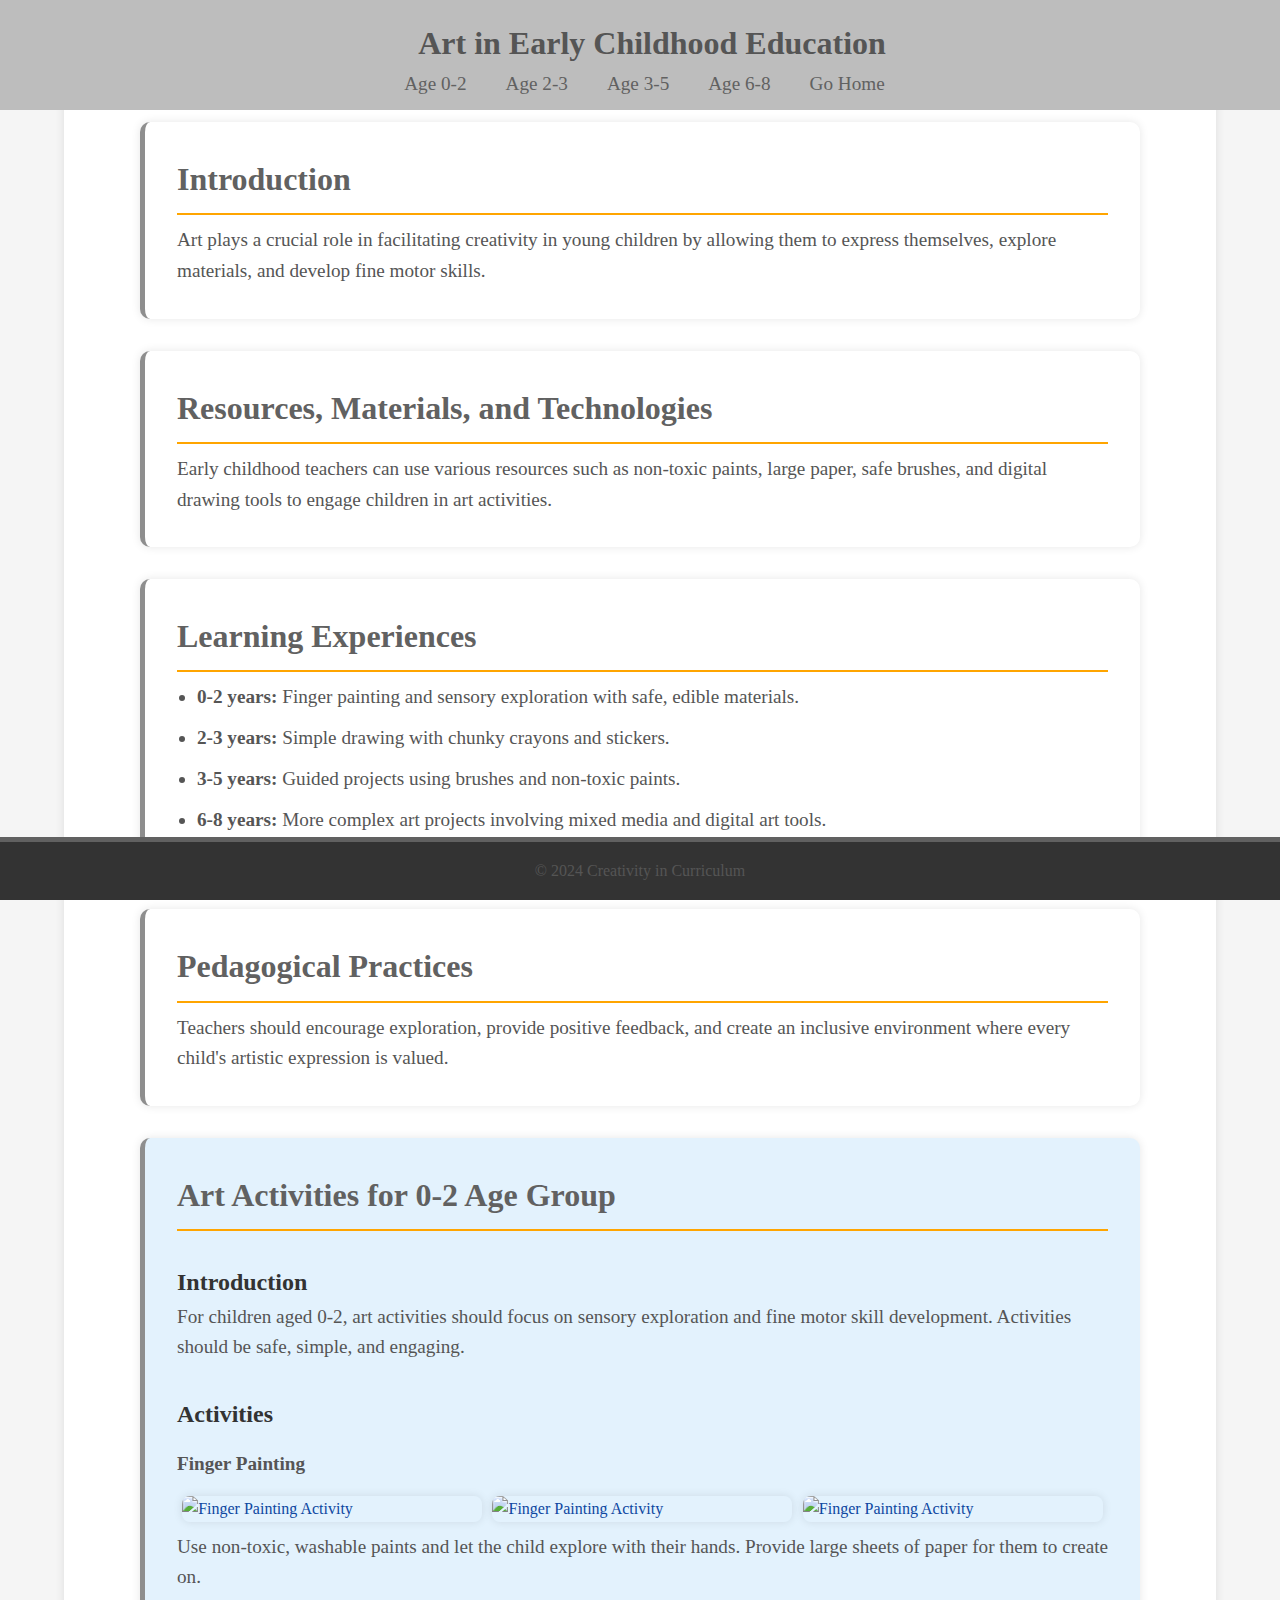
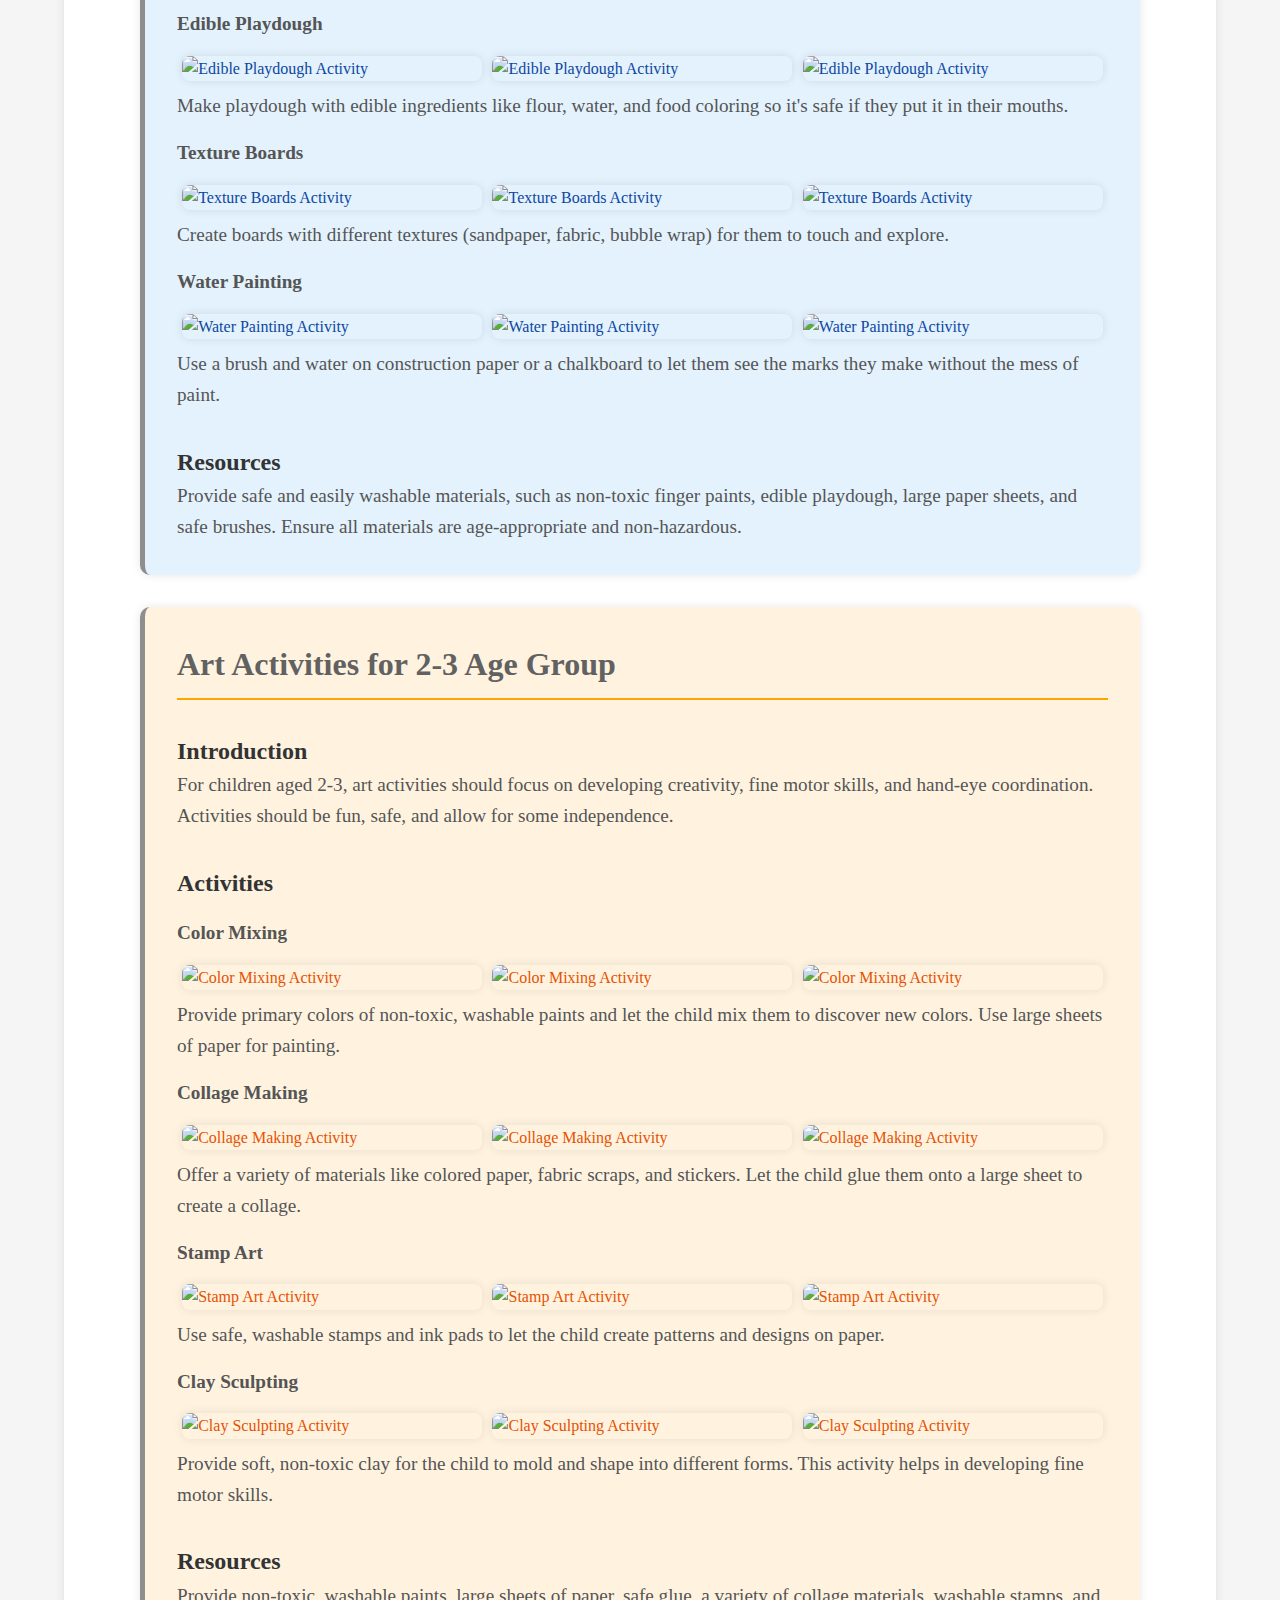
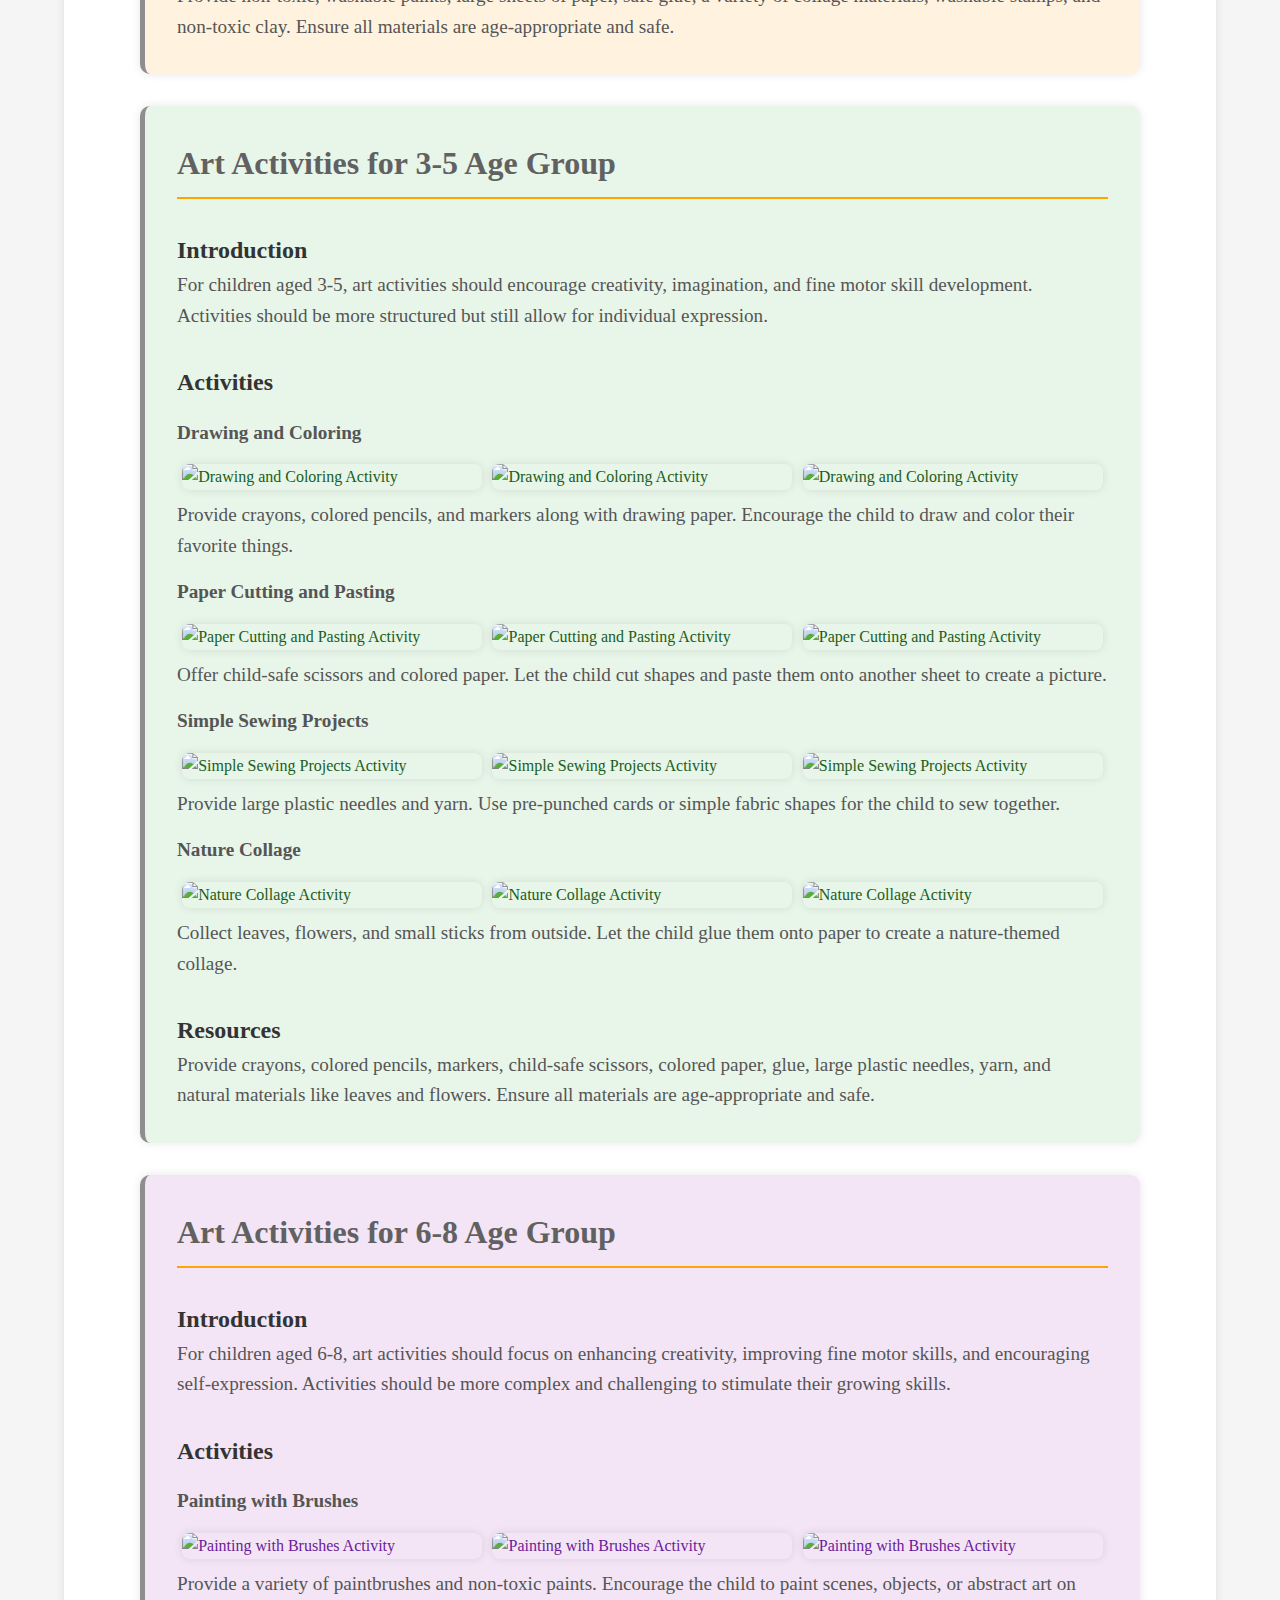
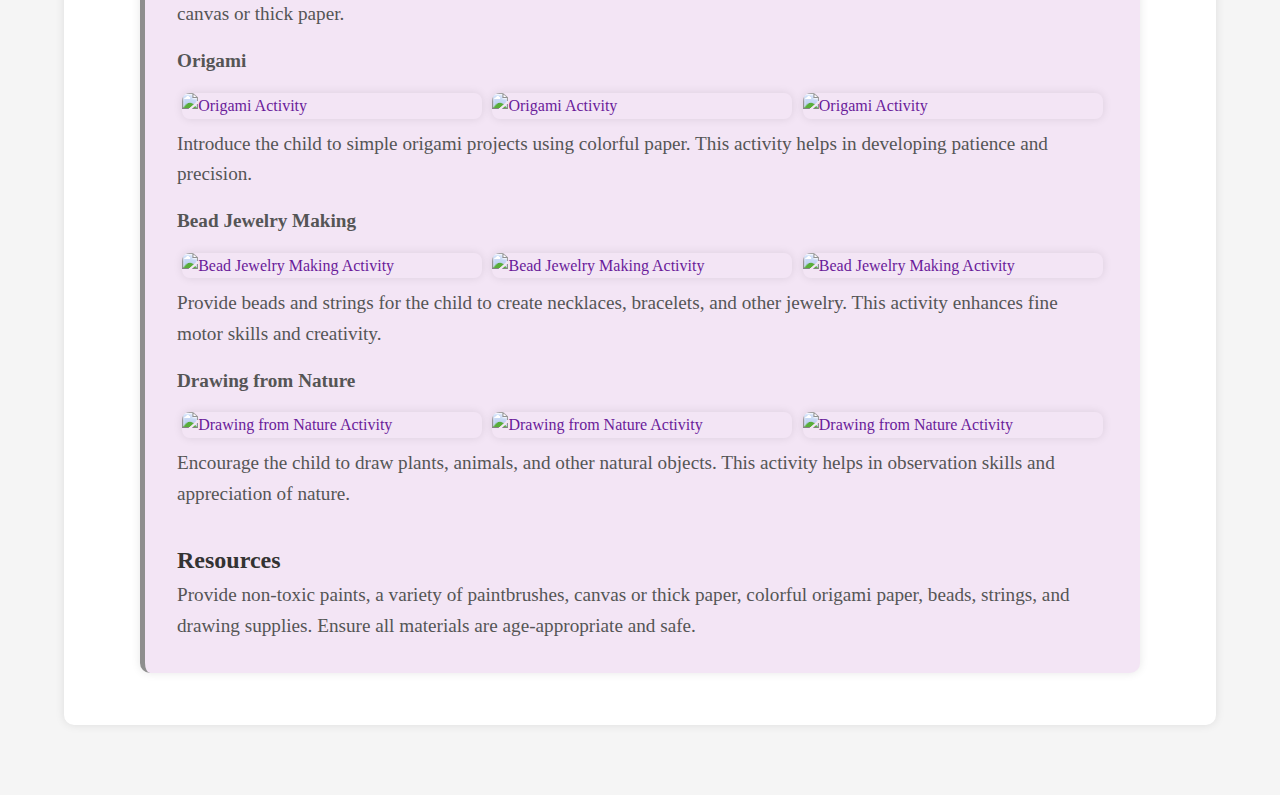
==== art.html @ cecef321 "first commit" ====
<!DOCTYPE html>
<html lang="en">
<head>
    <meta charset="UTF-8">
    <meta name="viewport" content="width=device-width, initial-scale=1.0">
    <title>Art in Early Childhood Education</title>
    
    <link rel="stylesheet" href="artStyle.css">
</head>
<body>
    <nav>
        <ul>
            <h1>Art in Early Childhood Education</h1>
            <li><a href="#age-group-0-2">Age 0-2</a></li>
            <li><a href="#age-group-2-3">Age 2-3</a></li>
            <li><a href="#age-group-3-5">Age 3-5</a></li>
            <li><a href="#age-group-6-8">Age 6-8</a></li>
            <li><a href="index.html">Go Home</a></li>
            
            <!-- Add links for other curriculum areas -->
        </ul>
    </nav>
    <main>
        <section id="introduction">
            <h2>Introduction</h2>
            <p>Art plays a crucial role in facilitating creativity in young children by allowing them to express themselves, explore materials, and develop fine motor skills.</p>
        </section>
        <section id="resources">
            <h2>Resources, Materials, and Technologies</h2>
            <p>Early childhood teachers can use various resources such as non-toxic paints, large paper, safe brushes, and digital drawing tools to engage children in art activities.</p>
        </section>
        <section id="learning-experiences">
            <h2>Learning Experiences</h2>
            <ul>
                <li><strong>0-2 years:</strong> Finger painting and sensory exploration with safe, edible materials.</li>
                <li><strong>2-3 years:</strong> Simple drawing with chunky crayons and stickers.</li>
                <li><strong>3-5 years:</strong> Guided projects using brushes and non-toxic paints.</li>
                <li><strong>6-8 years:</strong> More complex art projects involving mixed media and digital art tools.</li>
            </ul>
        </section>
        <section id="pedagogical-practices">
            <h2>Pedagogical Practices</h2>
            <p>Teachers should encourage exploration, provide positive feedback, and create an inclusive environment where every child's artistic expression is valued.</p>
        </section>
        <!-- age 0-2 -->
        <section id="age-group-0-2">
            <h2>Art Activities for 0-2 Age Group</h2>
            <h3>Introduction</h3>
            <p>For children aged 0-2, art activities should focus on sensory exploration and fine motor skill development. Activities should be safe, simple, and engaging.</p>
            
            <h3>Activities</h3>
            <div class="activity">
                <h4>Finger Painting</h4>
                <div class="image-container">
                <img src="/img/finger painting1.jpg" alt="Finger Painting Activity">
                <img src="/img/finger painting2.jpg" alt="Finger Painting Activity">
                <img src="/img/hand painting.jpg" alt="Finger Painting Activity">
                </div>
                <p>Use non-toxic, washable paints and let the child explore with their hands. Provide large sheets of paper for them to create on.</p>
            </div>
            <div class="activity">
                <h4>Edible Playdough</h4>
                <div class="image-container">
                <img src="./img/edible playing.webp" alt="Edible Playdough Activity">
                <img src="./img/child dough making.jpg" alt="Edible Playdough Activity">
                <img src="./img/playdough.jpg" alt="Edible Playdough Activity">
                 </div>
                <p>Make playdough with edible ingredients like flour, water, and food coloring so it's safe if they put it in their mouths.</p>
            </div>
            <div class="activity">
                <h4>Texture Boards</h4>
                <div class="image-container">
                <img src="./img/board infant.jpg" alt="Texture Boards Activity">
                <img src="./img/board infiant2.jpg" alt="Texture Boards Activity">
                <img src="./img/board infant3.jpg" alt="Texture Boards Activity">
                </div>
                <p>Create boards with different textures (sandpaper, fabric, bubble wrap) for them to touch and explore.</p>
            </div>
            <div class="activity">
                <h4>Water Painting</h4>
                <div class="image-container">
                <img src="./img/water painting.webp" alt="Water Painting Activity">
                <img src="./img/water painting2.jpg" alt="Water Painting Activity">
                <img src="./img/water painting3.jpg" alt="Water Painting Activity">
                </div>
                <p>Use a brush and water on construction paper or a chalkboard to let them see the marks they make without the mess of paint.</p>
            </div>
            
            <h3>Resources</h3>
            <p>Provide safe and easily washable materials, such as non-toxic finger paints, edible playdough, large paper sheets, and safe brushes. Ensure all materials are age-appropriate and non-hazardous.</p>
        </section>
        
        <!-- age 2-3 -->
        <section id="age-group-2-3">
            <h2>Art Activities for 2-3 Age Group</h2>
            <h3>Introduction</h3>
            <p>For children aged 2-3, art activities should focus on developing creativity, fine motor skills, and hand-eye coordination. Activities should be fun, safe, and allow for some independence.</p>
            
            <h3>Activities</h3>
            <div class="activity">
                <h4>Color Mixing</h4>
                <div class="image-container">
                <img src="img/colour mixing.webp" alt="Color Mixing Activity">
                <img src="img/colormixing toddler.jpeg" alt="Color Mixing Activity">
                <img src="img/colour mixing1.jpg" alt="Color Mixing Activity">
                </div>
                <p>Provide primary colors of non-toxic, washable paints and let the child mix them to discover new colors. Use large sheets of paper for painting.</p>
            </div>
            <div class="activity">
                <h4>Collage Making</h4>
                <div class="image-container">
                <img src="img/collage making1.jpg" alt="Collage Making Activity">
                <img src="img/collage.jpeg" alt="Collage Making Activity">
                <img src="img/collage making2.jpg" alt="Collage Making Activity">
                </div>
                <p>Offer a variety of materials like colored paper, fabric scraps, and stickers. Let the child glue them onto a large sheet to create a collage.</p>
            </div>
            <div class="activity">
                <h4>Stamp Art</h4>
                <div class="image-container">
                <!-- <img src="img/stamp art.jpeg" alt="Stamp Art Activity"> -->
                <img src="img/stamp art1.jpg" alt="Stamp Art Activity">
                <img src="img/stamp art2.jpg" alt="Stamp Art Activity">
                <img src="img/stamp art3.jpg" alt="Stamp Art Activity">
                </div>
                <p>Use safe, washable stamps and ink pads to let the child create patterns and designs on paper.</p>
            </div>
            <div class="activity">
                <h4>Clay Sculpting</h4>
                <div class="image-container">
                <img src="img/clay sculpting.webp" alt="Clay Sculpting Activity">
                <img src="img/sculpture child1.jpg" alt="Clay Sculpting Activity">
                <img src="img/clay sculpture 2.jpg" alt="Clay Sculpting Activity">
                </div>
                <p>Provide soft, non-toxic clay for the child to mold and shape into different forms. This activity helps in developing fine motor skills.</p>
            </div>
            
            <h3>Resources</h3>
            <p>Provide non-toxic, washable paints, large sheets of paper, safe glue, a variety of collage materials, washable stamps, and non-toxic clay. Ensure all materials are age-appropriate and safe.</p>
        </section>
        <!-- age group 3-5 -->
        <section id="age-group-3-5">
            <h2>Art Activities for 3-5 Age Group</h2>
            <h3>Introduction</h3>
            <p>For children aged 3-5, art activities should encourage creativity, imagination, and fine motor skill development. Activities should be more structured but still allow for individual expression.</p>
            
            <h3>Activities</h3>
            <div class="activity">
                <h4>Drawing and Coloring</h4>
                <div class="image-container">
                <img src="img/colouring.jpeg" alt="Drawing and Coloring Activity">
                <img src="img/crayons art1.jpg" alt="Drawing and Coloring Activity">
                <img src="img/crayons art2.jpg" alt="Drawing and Coloring Activity">
                </div>
                <p>Provide crayons, colored pencils, and markers along with drawing paper. Encourage the child to draw and color their favorite things.</p>
            </div>
            <div class="activity">
                <h4>Paper Cutting and Pasting</h4>
                <div class="image-container">
                <img src="img/paper cutting.webp" alt="Paper Cutting and Pasting Activity">
                <img src="img/paper cutting1.jpg" alt="Paper Cutting and Pasting Activity">
                <img src="img/paper cutting2.jpg" alt="Paper Cutting and Pasting Activity">
            </div>
                <p>Offer child-safe scissors and colored paper. Let the child cut shapes and paste them onto another sheet to create a picture.</p>
            </div>
            <div class="activity">
                <h4>Simple Sewing Projects</h4>
                <div class="image-container">
                <!-- <img src="img/sewing project.webp" alt="Simple Sewing Projects Activity"> -->
                <img src="img/kids sewing.jpg" alt="Simple Sewing Projects Activity">
                <img src="img/kids sewing1.jpg" alt="Simple Sewing Projects Activity">
                <img src="img/kids sewing2.jpg" alt="Simple Sewing Projects Activity">
            </div>
                <p>Provide large plastic needles and yarn. Use pre-punched cards or simple fabric shapes for the child to sew together.</p>
            </div>
            <div class="activity">
                <h4>Nature Collage</h4>
                <div class="image-container">
                <img src="img/leaves.jpg" alt="Nature Collage Activity">
                <img src="img/nature art.jpg" alt="Nature Collage Activity">
                <img src="img/nature art1.jpg" alt="Nature Collage Activity">
                 </div>
                <p>Collect leaves, flowers, and small sticks from outside. Let the child glue them onto paper to create a nature-themed collage.</p>
            </div>
            
            <h3>Resources</h3>
            <p>Provide crayons, colored pencils, markers, child-safe scissors, colored paper, glue, large plastic needles, yarn, and natural materials like leaves and flowers. Ensure all materials are age-appropriate and safe.</p>
        </section>
        <!-- age group 6-8 -->
        <section id="age-group-6-8">
            <h2>Art Activities for 6-8 Age Group</h2>
            <h3>Introduction</h3>
            <p>For children aged 6-8, art activities should focus on enhancing creativity, improving fine motor skills, and encouraging self-expression. Activities should be more complex and challenging to stimulate their growing skills.</p>
            
            <h3>Activities</h3>
            <div class="activity">
                <h4>Painting with Brushes</h4>
                <div class="image-container">
                <img src="img/brush paintng.jpeg" alt="Painting with Brushes Activity">
                <img src="img/child painting.jpg" alt="Painting with Brushes Activity">
                <img src="img/child painting1.jpg" alt="Painting with Brushes Activity">
                </div>
                <p>Provide a variety of paintbrushes and non-toxic paints. Encourage the child to paint scenes, objects, or abstract art on canvas or thick paper.</p>
            </div>
            <div class="activity">
                <h4>Origami</h4>
                <div class="image-container">
                <img src="img/origami projects.jpeg" alt="Origami Activity">
                <img src="img/paper folding.jpg" alt="Origami Activity">
                <img src="img/paper art.jpg" alt="Origami Activity">
            </div>
                <p>Introduce the child to simple origami projects using colorful paper. This activity helps in developing patience and precision.</p>
            </div>
            <div class="activity">
                <h4>Bead Jewelry Making</h4>
                <div class="image-container">
                <img src="img/bead jewelry activity.jpg" alt="Bead Jewelry Making Activity">
                <img src="img/bead 1.jpg" alt="Bead Jewelry Making Activity">
                <img src="img/bead2.jpg" alt="Bead Jewelry Making Activity">
                </div>
                <p>Provide beads and strings for the child to create necklaces, bracelets, and other jewelry. This activity enhances fine motor skills and creativity.</p>
            </div>
            <div class="activity">
                <h4>Drawing from Nature</h4>
                <div class="image-container">
                <img src="img/child drawing nature.jpg" alt="Drawing from Nature Activity">
                <img src="img/animal drawing.jpg" alt="Drawing from Nature Activity">
                <img src="img/drawing nature.jpg" alt="Drawing from Nature Activity">
            </div>
                <p>Encourage the child to draw plants, animals, and other natural objects. This activity helps in observation skills and appreciation of nature.</p>
            </div>
            
            <h3>Resources</h3>
            <p>Provide non-toxic paints, a variety of paintbrushes, canvas or thick paper, colorful origami paper, beads, strings, and drawing supplies. Ensure all materials are age-appropriate and safe.</p>
        </section>
        
        
    </main>
    <footer>
        <p>&copy; 2024 Creativity in Curriculum</p>
    </footer>
</body>
</html>
---- artStyle.css ----
/* Basic Reset */
* {
    margin: 0;
    padding: 0;
    box-sizing: border-box;
}

/* Body Styling */
body {
    font-family: 'Comic Sans MS', 'Comic Sans', cursive;
    background-color: #f0f0f0;
    color: #333;
}
/* Navigation Styling */
nav {
    background-color: #bdbdbd;
    padding: 10px 0;
    position: fixed;
    width: 100vw;
    top: 0;
}

nav ul {
    list-style-type: none;
    text-align: center;
    
}

nav ul li {
    display: inline;
    margin-right: 15px;
}

nav ul li a {
    text-decoration: none;
    color: #616161;
    font-size: 1.2em;
    padding: 5px 10px;
    border-radius: 5px;
    transition: background-color 0.3s;
}

nav ul li a:hover {
    background-color: #e0e0e0;
}

/* Main Content Styling */
main {

    padding: 20px;
    margin: 70px auto;
    width: 90%;
    max-width: 1200px;
    background-color: white;
    border-radius: 10px;
    box-shadow: 0 0 10px rgba(0, 0, 0, 0.1);
}

section {
    margin-bottom: 30px;
    border-left: 5px solid #8e8e8e;
    padding-left: 15px;
}
section h2 {
    font-size: 2em;
    color: #616161;
    margin-bottom: 10px;
}

section p, section ul {
    font-size: 1.2em;
    line-height: 1.6em;
}

section ul {
    padding-left: 20px;
}

section ul li {
    margin-bottom: 10px;
}

/* Footer Styling */
footer {
    background-color: #8e8e8e;
    color: white;
    text-align: center;
    padding: 15px 0;
    border-top: 5px solid #616161;
    position: fixed;
    bottom: 0;
    width: 100%;
}

/* Active Link Styling */
nav ul li a.active {
    background-color: #616161;
    color: white;
}





/* allPageStyle.css */

body {
    font-family: 'Arial, sans-serif';
    line-height: 1.6;
    margin: 0;
    padding: 0;
    background: #f5f5f5;
    color: #333;
}

header {
    background: #333;
    color: #fff;
    padding: 1rem 0;
    text-align: center;
}

header h1, header a {
    display: inline-block;
    margin: 0 1rem;
    font-size: 2rem;
    text-decoration: none;
    color: #fff;
}

header a:hover {
    color: #ffa500;
}

section {
    margin: 2rem auto;
    padding: 2rem;
    max-width: 1000px;
    background: #fff;
    border-radius: 10px;
    box-shadow: 0 0 10px rgba(0, 0, 0, 0.1);
}

h2 {
    font-size: 2rem;
    color: #333;
    margin-bottom: 1rem;
    border-bottom: 2px solid #ffa500;
    padding-bottom: 0.5rem;
}

h3 {
    font-size: 1.5rem;
    color: #333;
    margin-top: 2rem;
}

h4 {
    font-size: 1.2rem;
    color: #555;
    margin-top: 1rem;
}

p, ul {
    font-size: 1rem;
    color: #555;
}

ul {
    margin-top: 0.5rem;
    padding-left: 1.5rem;
}

li {
    margin-bottom: 0.5rem;
}

.image-container {
    display: flex;
    justify-content: space-around;
    margin-top: 1rem;
    flex-wrap: wrap;
}

.image-container img {
    width: 100%;
    max-width: 300px;
    height: auto;
    margin-bottom: 10px;
    border-radius: 8px;
    box-shadow: 0 0 10px rgba(0, 0, 0, 0.1);
}

.card {
    padding: 1.5rem;
    margin: 1.5rem 0;
    border-radius: 10px;
    box-shadow: 0 0 10px rgba(0, 0, 0, 0.1);
}

.card h3 {
    font-size: 1.5rem;
    color: #333;
}

.card h4 {
    font-size: 1.2rem;
    color: #555;
}

/* Specific background colors and text styling for each age group */
#age-group-0-2 {
    background-color: #e3f2fd; /* Light blue */
    color: #0d47a1; /* Dark blue */
}

#age-group-2-3 {
    background-color: #fff3e0; /* Light orange */
    color: #e65100; /* Dark orange */
}

#age-group-3-5 {
    background-color: #e8f5e9; /* Light green */
    color: #1b5e20; /* Dark green */
}

#age-group-6-8 {
    background-color: #f3e5f5; /* Light purple */
    color: #6a1b9a; /* Dark purple */
}

footer {
    text-align: center;
    padding: 1rem 0;
    background: #333;
    color: #fff;
    position: fixed;
    width: 100%;
    bottom: 0;
    left: 0;
}

footer p {
    margin: 0;
}
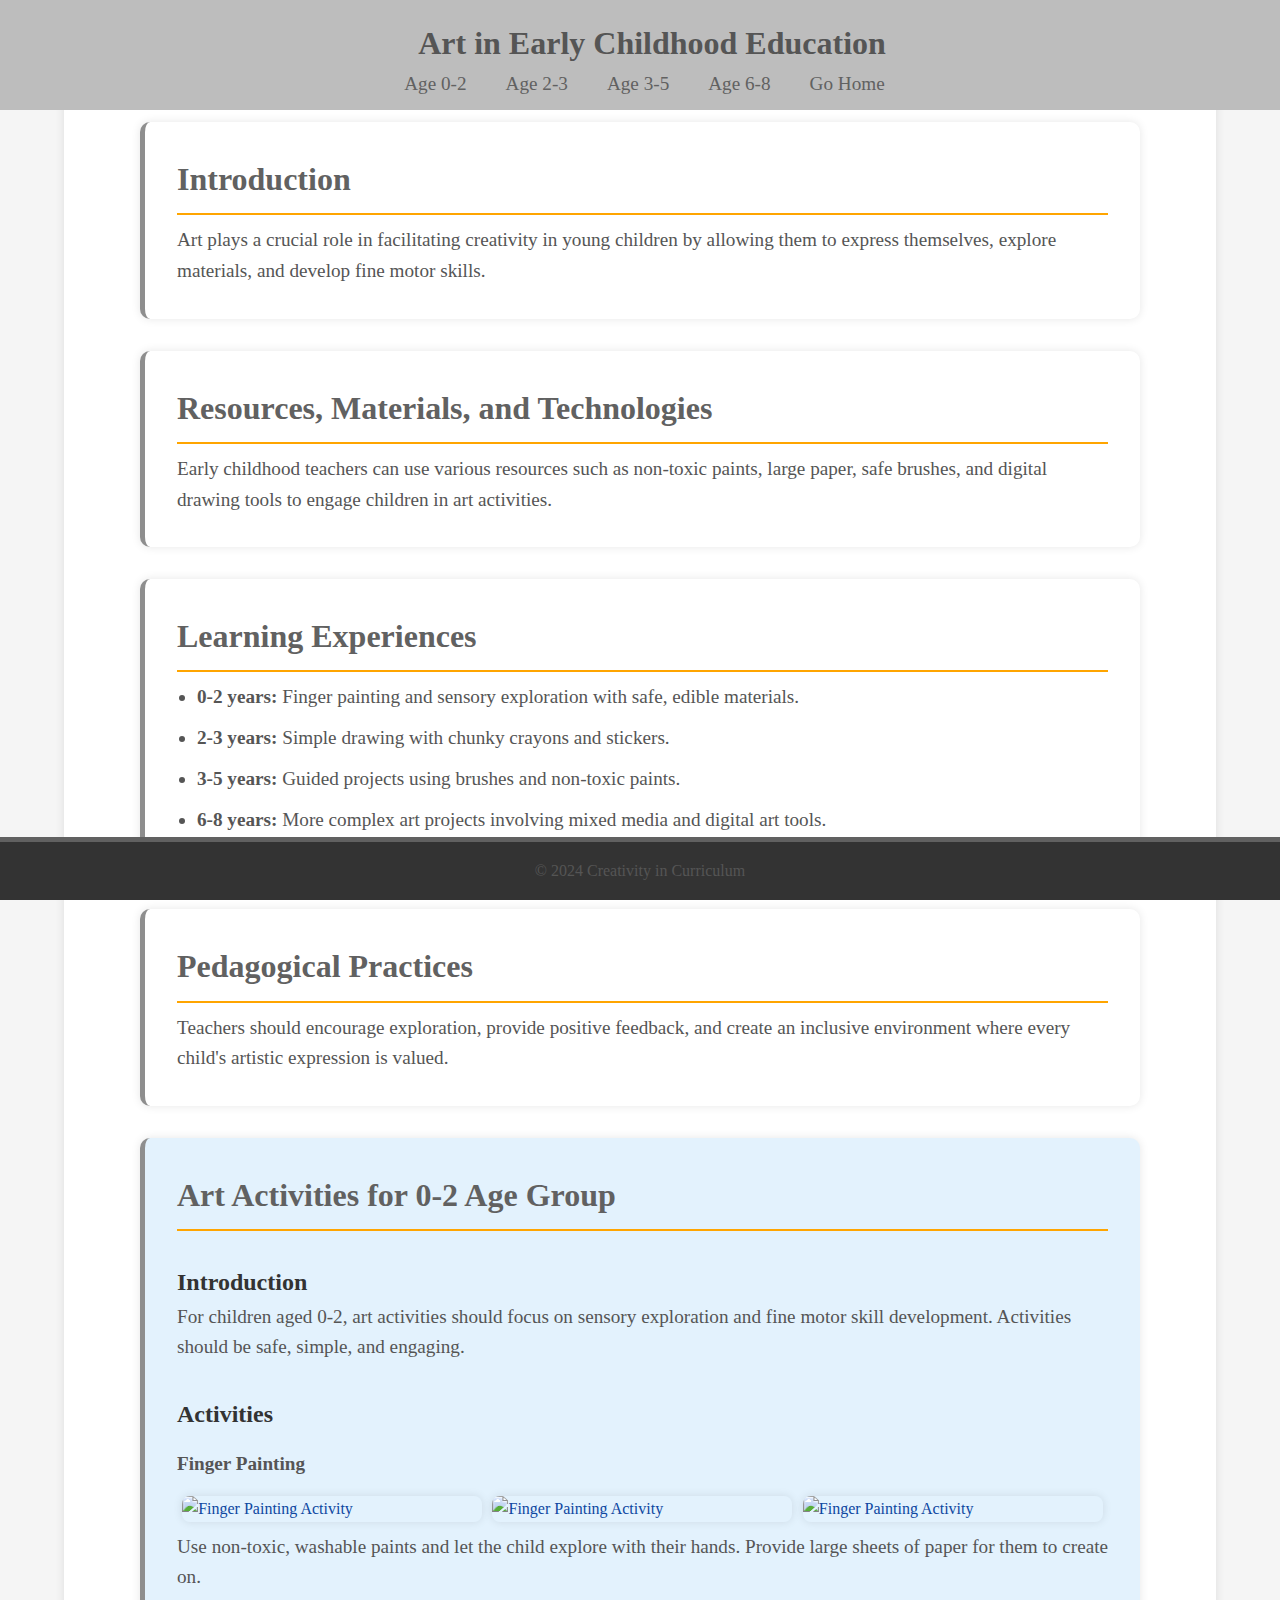
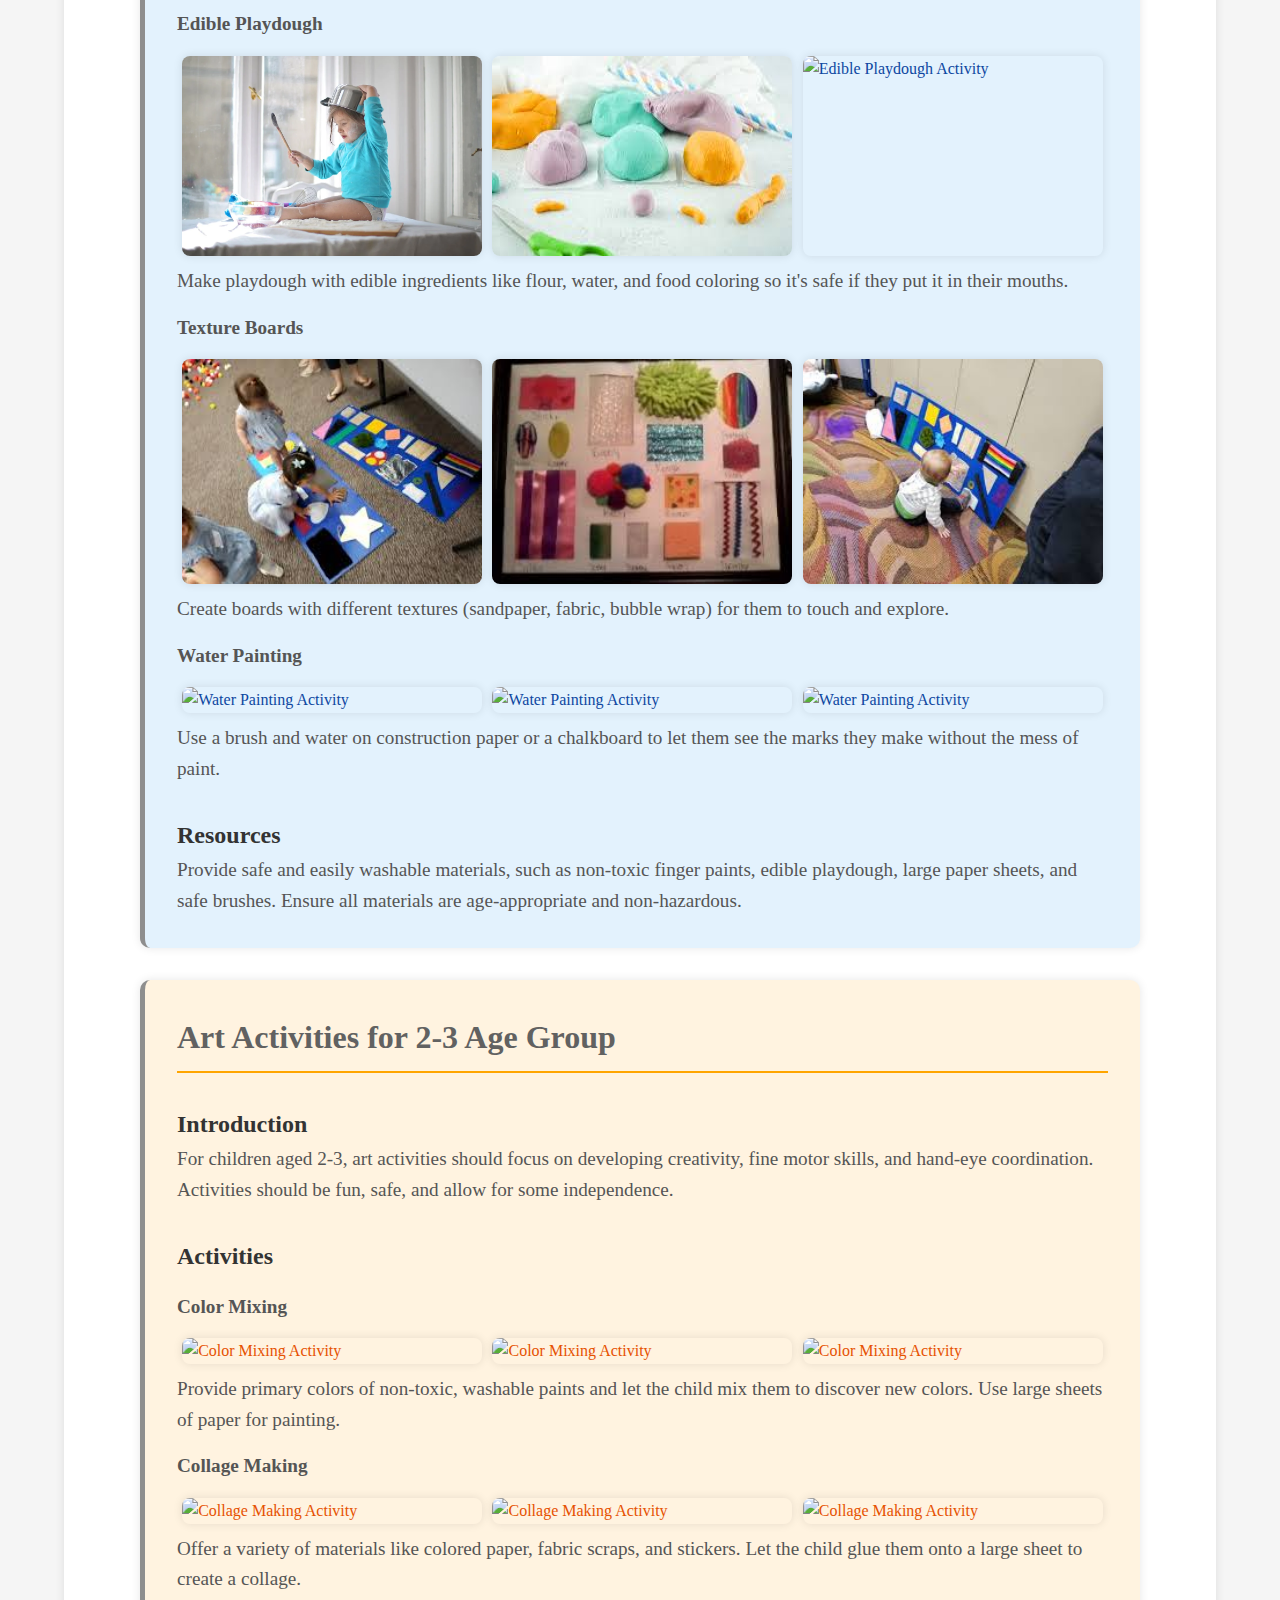
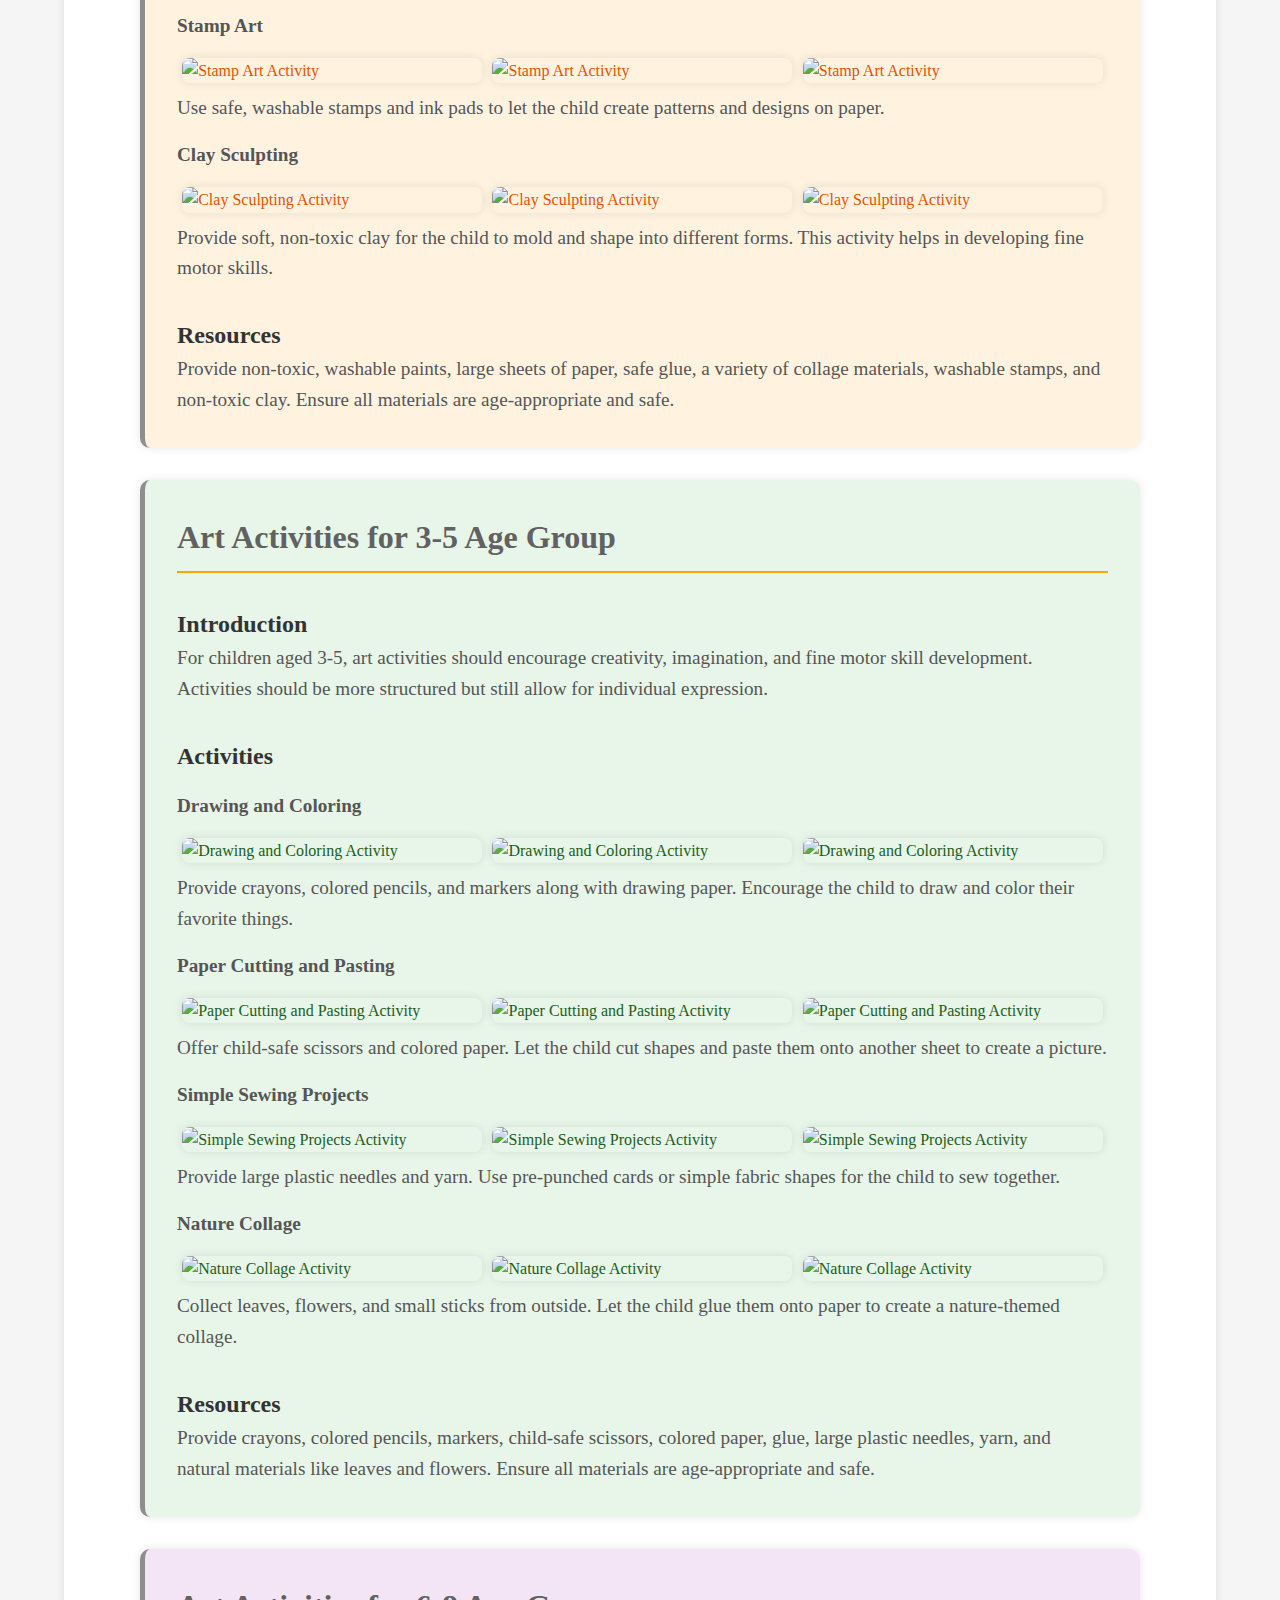
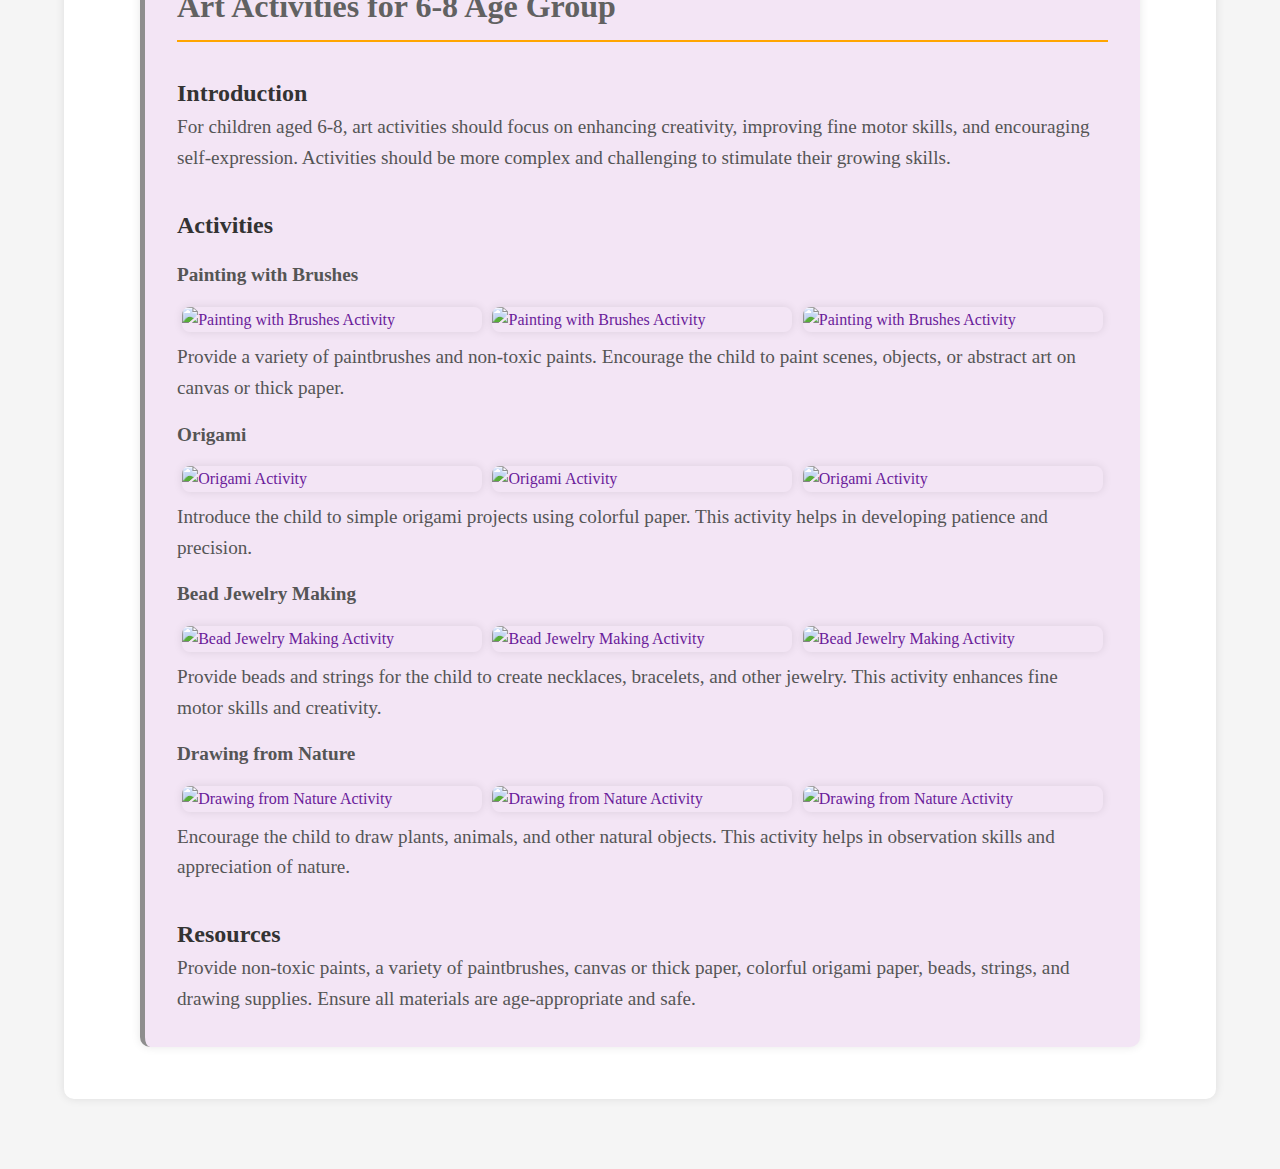
==== commit 9a0215f0: "Update art.html" ====
--- a/art.html
+++ b/art.html
@@ -52,36 +52,36 @@
             <div class="activity">
                 <h4>Finger Painting</h4>
                 <div class="image-container">
-                <img src="/img/finger painting1.jpg" alt="Finger Painting Activity">
-                <img src="/img/finger painting2.jpg" alt="Finger Painting Activity">
-                <img src="/img/hand painting.jpg" alt="Finger Painting Activity">
+                <img src="/websitepics/finger painting1.jpg" alt="Finger Painting Activity">
+                <img src="/websitepics/finger painting2.jpg" alt="Finger Painting Activity">
+                <img src="/websitepics/hand painting.jpg" alt="Finger Painting Activity">
                 </div>
                 <p>Use non-toxic, washable paints and let the child explore with their hands. Provide large sheets of paper for them to create on.</p>
             </div>
             <div class="activity">
                 <h4>Edible Playdough</h4>
                 <div class="image-container">
-                <img src="./img/edible playing.webp" alt="Edible Playdough Activity">
-                <img src="./img/child dough making.jpg" alt="Edible Playdough Activity">
-                <img src="./img/playdough.jpg" alt="Edible Playdough Activity">
+                <img src="./websitepics/edible playing.webp" alt="Edible Playdough Activity">
+                <img src="./websitepics/child dough making.jpg" alt="Edible Playdough Activity">
+                <img src="./websitepics/playdough.jpg" alt="Edible Playdough Activity">
                  </div>
                 <p>Make playdough with edible ingredients like flour, water, and food coloring so it's safe if they put it in their mouths.</p>
             </div>
             <div class="activity">
                 <h4>Texture Boards</h4>
                 <div class="image-container">
-                <img src="./img/board infant.jpg" alt="Texture Boards Activity">
-                <img src="./img/board infiant2.jpg" alt="Texture Boards Activity">
-                <img src="./img/board infant3.jpg" alt="Texture Boards Activity">
+                <img src="./websitepics/board infant.jpg" alt="Texture Boards Activity">
+                <img src="./websitepics/board infiant2.jpg" alt="Texture Boards Activity">
+                <img src="./websitepics/board infant3.jpg" alt="Texture Boards Activity">
                 </div>
                 <p>Create boards with different textures (sandpaper, fabric, bubble wrap) for them to touch and explore.</p>
             </div>
             <div class="activity">
                 <h4>Water Painting</h4>
                 <div class="image-container">
-                <img src="./img/water painting.webp" alt="Water Painting Activity">
-                <img src="./img/water painting2.jpg" alt="Water Painting Activity">
-                <img src="./img/water painting3.jpg" alt="Water Painting Activity">
+                <img src="./websitepics/water painting.webp" alt="Water Painting Activity">
+                <img src="./websitepics/water painting2.jpg" alt="Water Painting Activity">
+                <img src="./websitepics/water painting3.jpg" alt="Water Painting Activity">
                 </div>
                 <p>Use a brush and water on construction paper or a chalkboard to let them see the marks they make without the mess of paint.</p>
             </div>
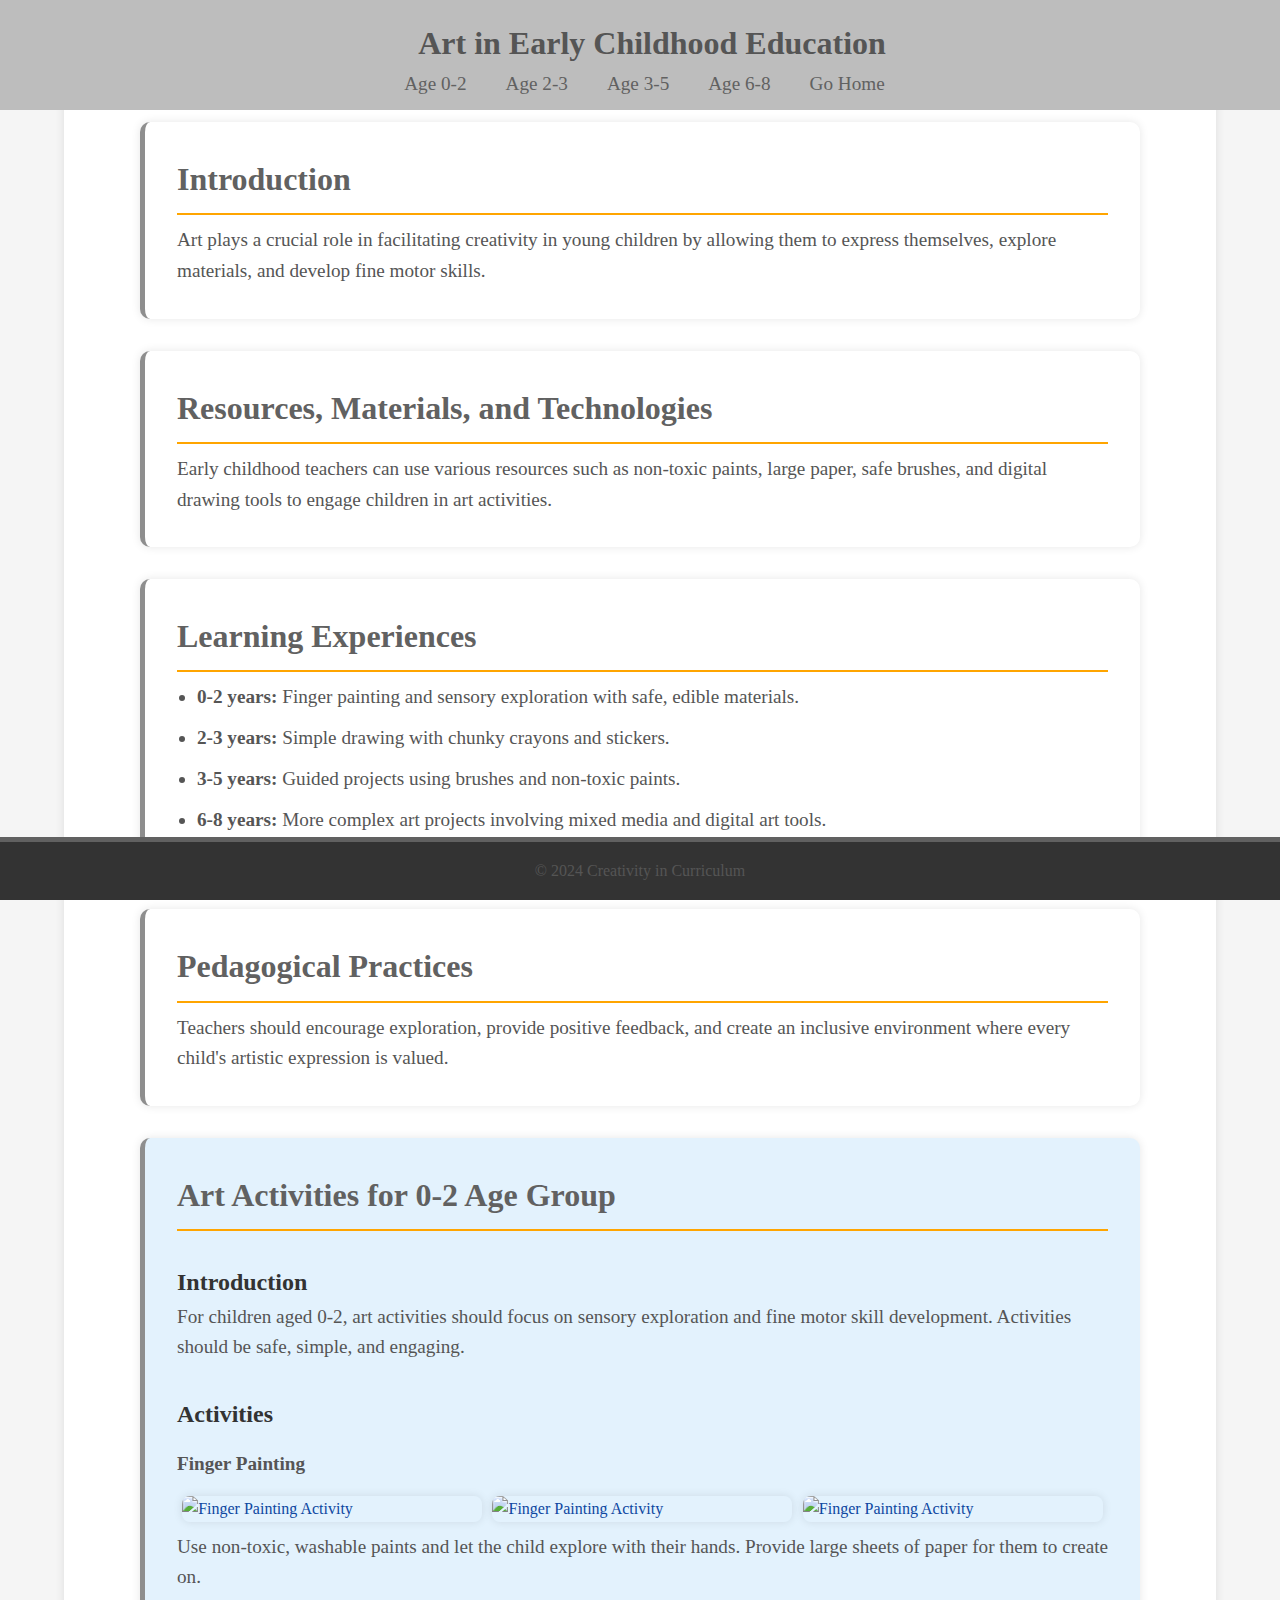
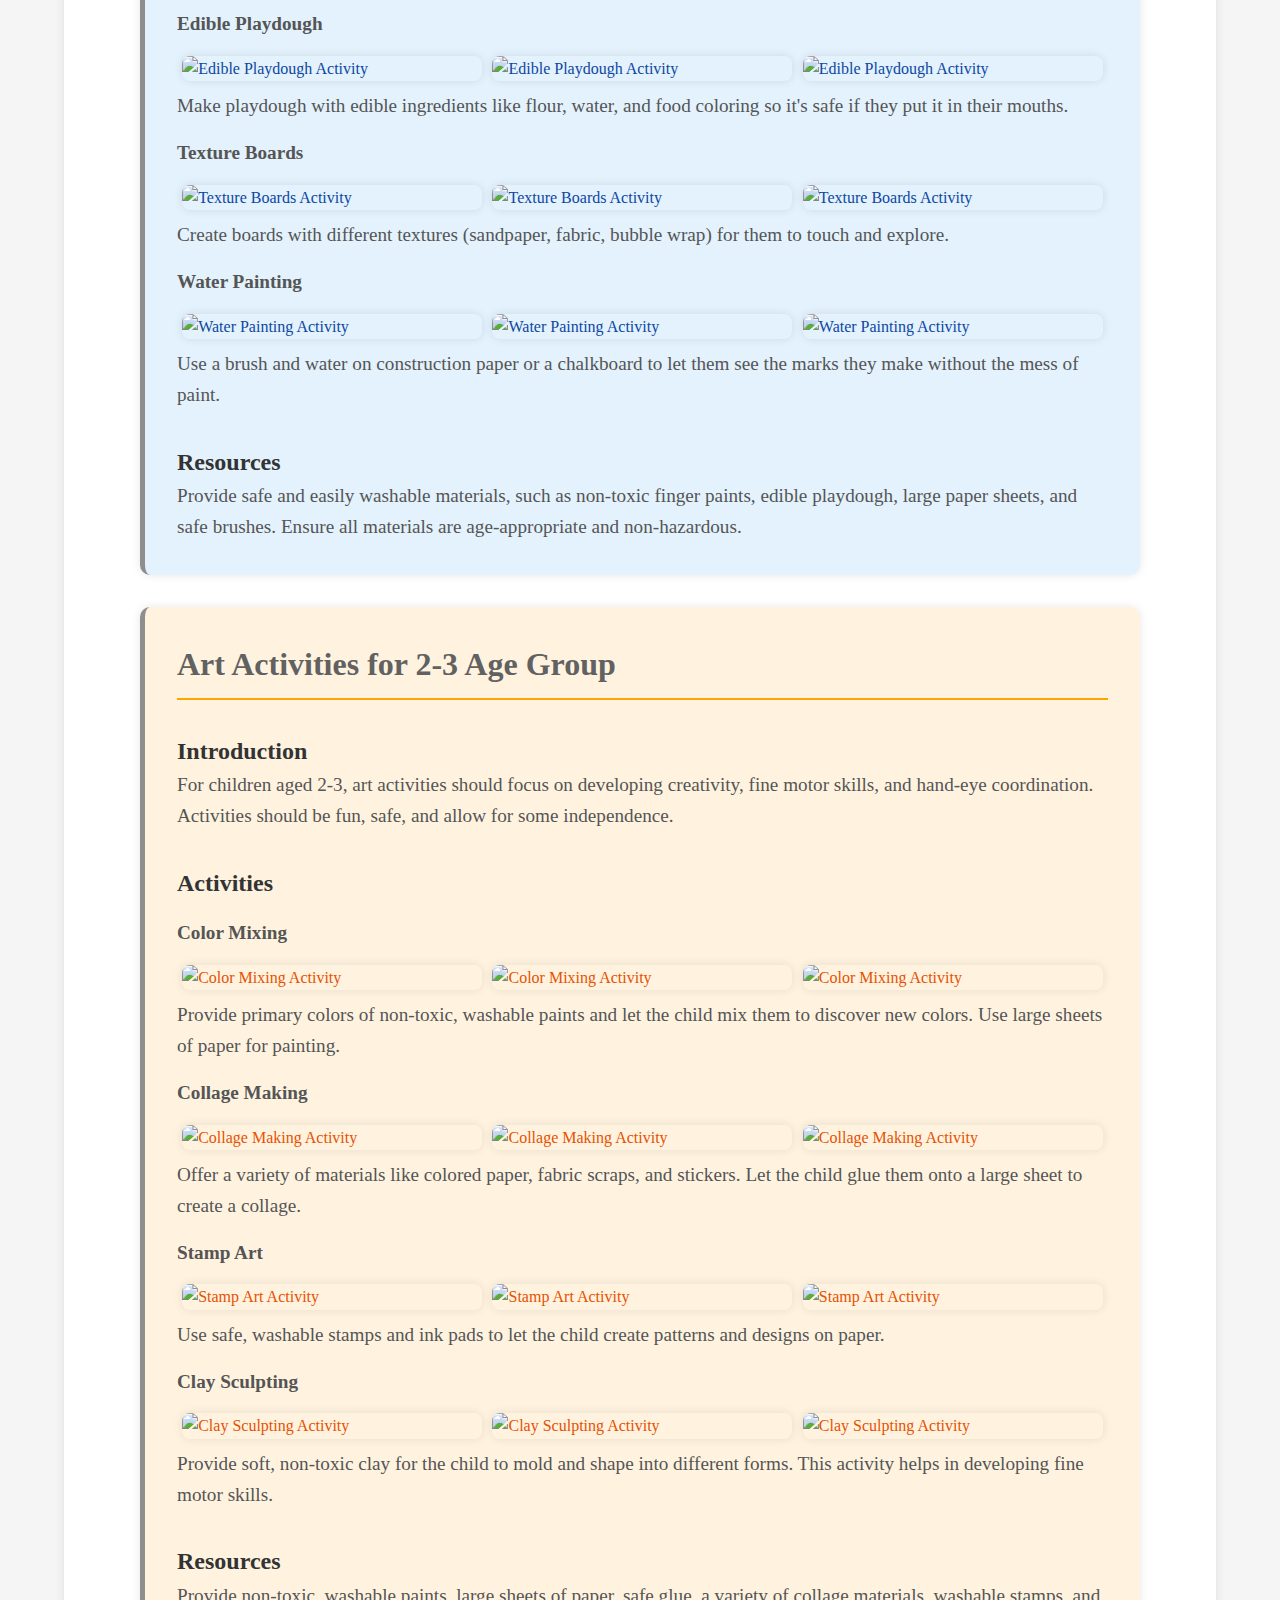
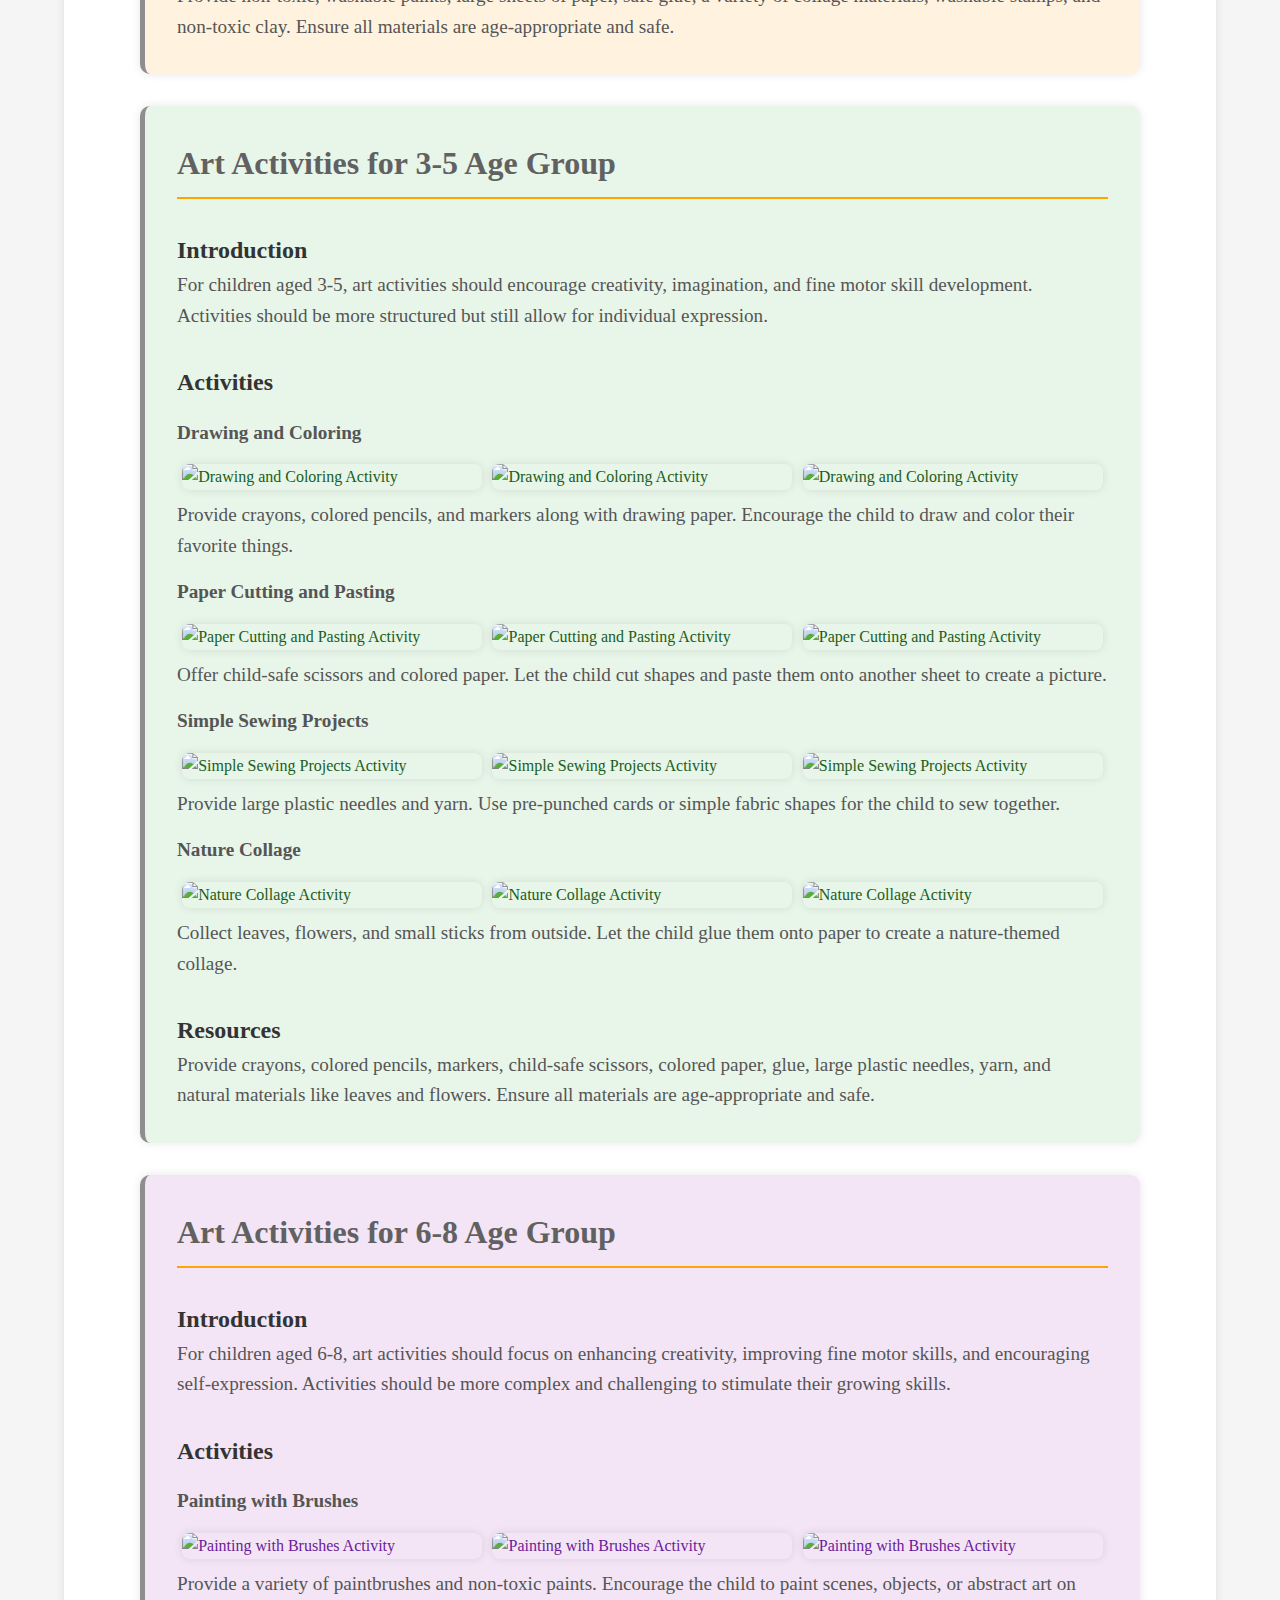
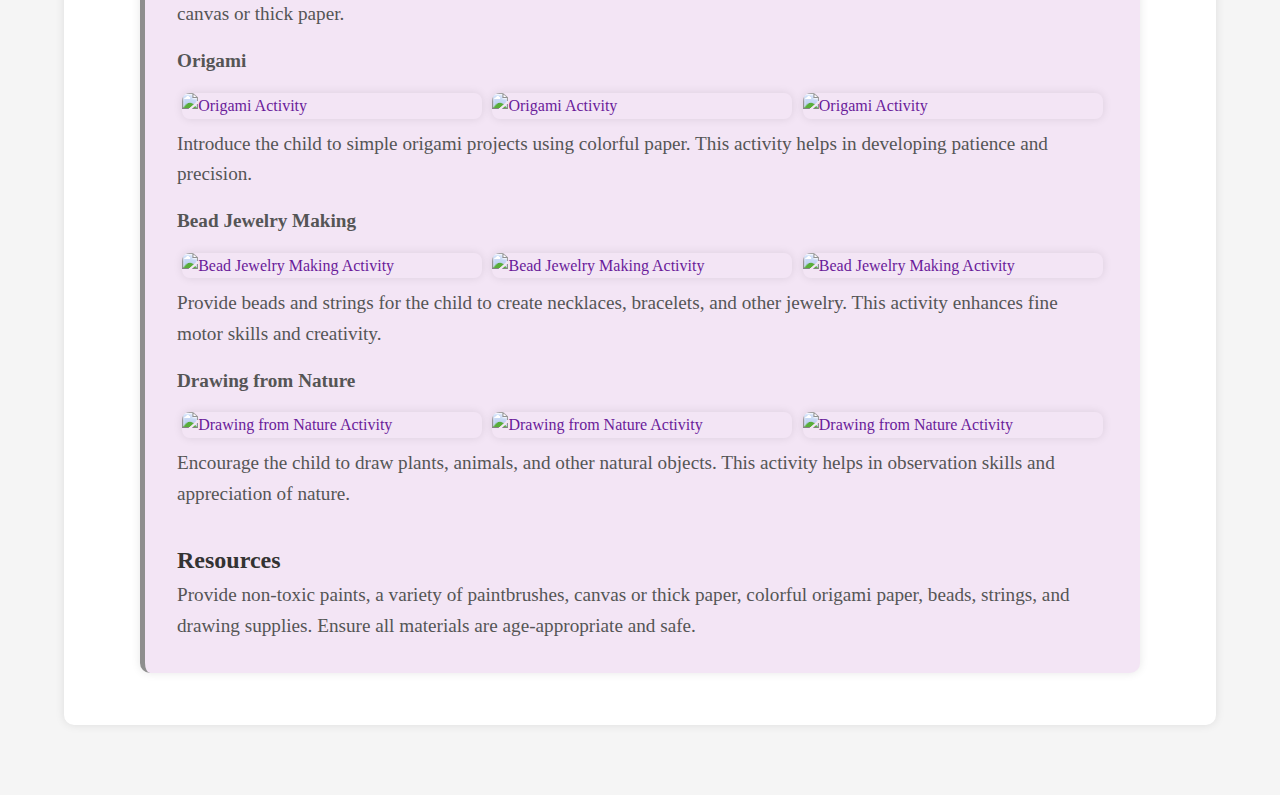
==== commit 62f4860d: "." ====
--- a/art.html
+++ b/art.html
@@ -52,36 +52,36 @@
             <div class="activity">
                 <h4>Finger Painting</h4>
                 <div class="image-container">
-                <img src="/websitepics/finger painting1.jpg" alt="Finger Painting Activity">
-                <img src="/websitepics/finger painting2.jpg" alt="Finger Painting Activity">
-                <img src="/websitepics/hand painting.jpg" alt="Finger Painting Activity">
+                <img src="/img/finger painting1.jpg" alt="Finger Painting Activity">
+                <img src="/img/finger painting2.jpg" alt="Finger Painting Activity">
+                <img src="/img/hand painting.jpg" alt="Finger Painting Activity">
                 </div>
                 <p>Use non-toxic, washable paints and let the child explore with their hands. Provide large sheets of paper for them to create on.</p>
             </div>
             <div class="activity">
                 <h4>Edible Playdough</h4>
                 <div class="image-container">
-                <img src="./websitepics/edible playing.webp" alt="Edible Playdough Activity">
-                <img src="./websitepics/child dough making.jpg" alt="Edible Playdough Activity">
-                <img src="./websitepics/playdough.jpg" alt="Edible Playdough Activity">
+                <img src="./img/edible playing.webp" alt="Edible Playdough Activity">
+                <img src="./img/child dough making.jpg" alt="Edible Playdough Activity">
+                <img src="./img/playdough.jpg" alt="Edible Playdough Activity">
                  </div>
                 <p>Make playdough with edible ingredients like flour, water, and food coloring so it's safe if they put it in their mouths.</p>
             </div>
             <div class="activity">
                 <h4>Texture Boards</h4>
                 <div class="image-container">
-                <img src="./websitepics/board infant.jpg" alt="Texture Boards Activity">
-                <img src="./websitepics/board infiant2.jpg" alt="Texture Boards Activity">
-                <img src="./websitepics/board infant3.jpg" alt="Texture Boards Activity">
+                <img src="./img/board infant.jpg" alt="Texture Boards Activity">
+                <img src="./img/board infiant2.jpg" alt="Texture Boards Activity">
+                <img src="./img/board infant3.jpg" alt="Texture Boards Activity">
                 </div>
                 <p>Create boards with different textures (sandpaper, fabric, bubble wrap) for them to touch and explore.</p>
             </div>
             <div class="activity">
                 <h4>Water Painting</h4>
                 <div class="image-container">
-                <img src="./websitepics/water painting.webp" alt="Water Painting Activity">
-                <img src="./websitepics/water painting2.jpg" alt="Water Painting Activity">
-                <img src="./websitepics/water painting3.jpg" alt="Water Painting Activity">
+                <img src="./img/water painting.webp" alt="Water Painting Activity">
+                <img src="./img/water painting2.jpg" alt="Water Painting Activity">
+                <img src="./img/water painting3.jpg" alt="Water Painting Activity">
                 </div>
                 <p>Use a brush and water on construction paper or a chalkboard to let them see the marks they make without the mess of paint.</p>
             </div>
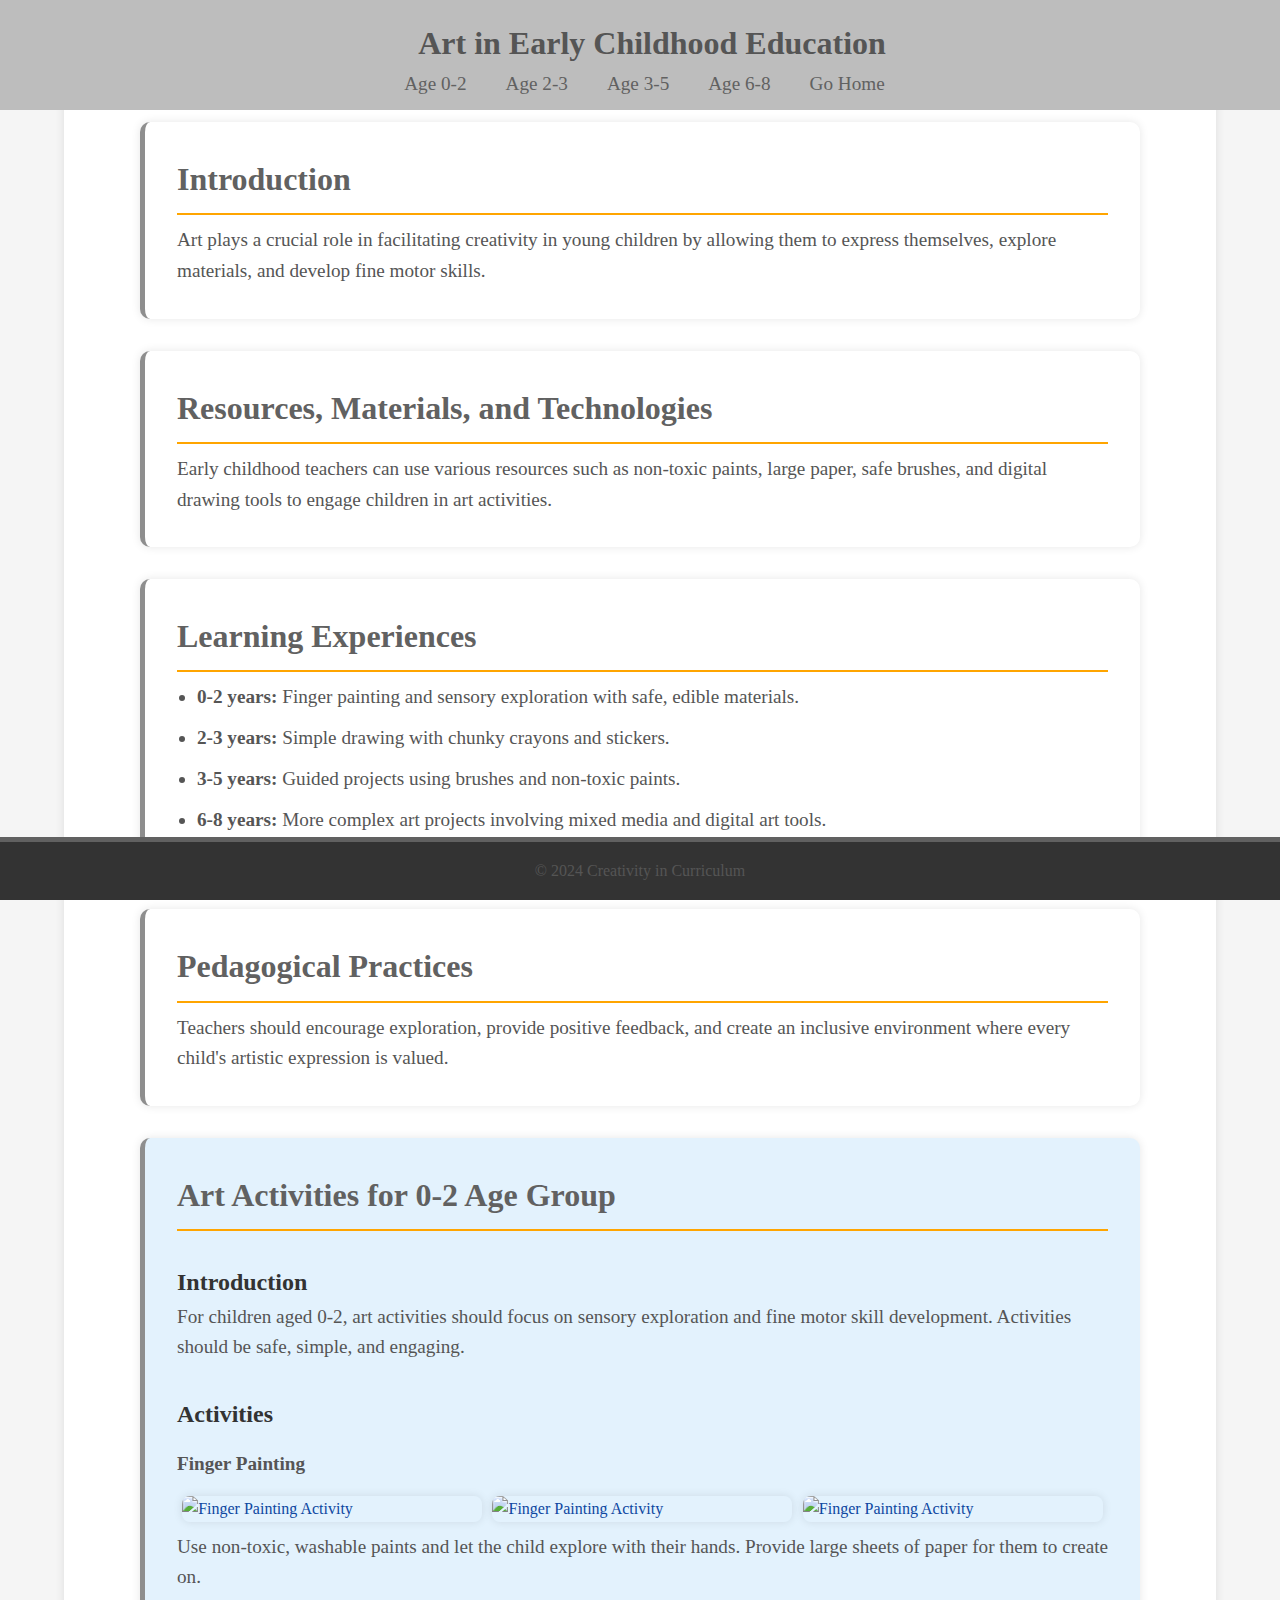
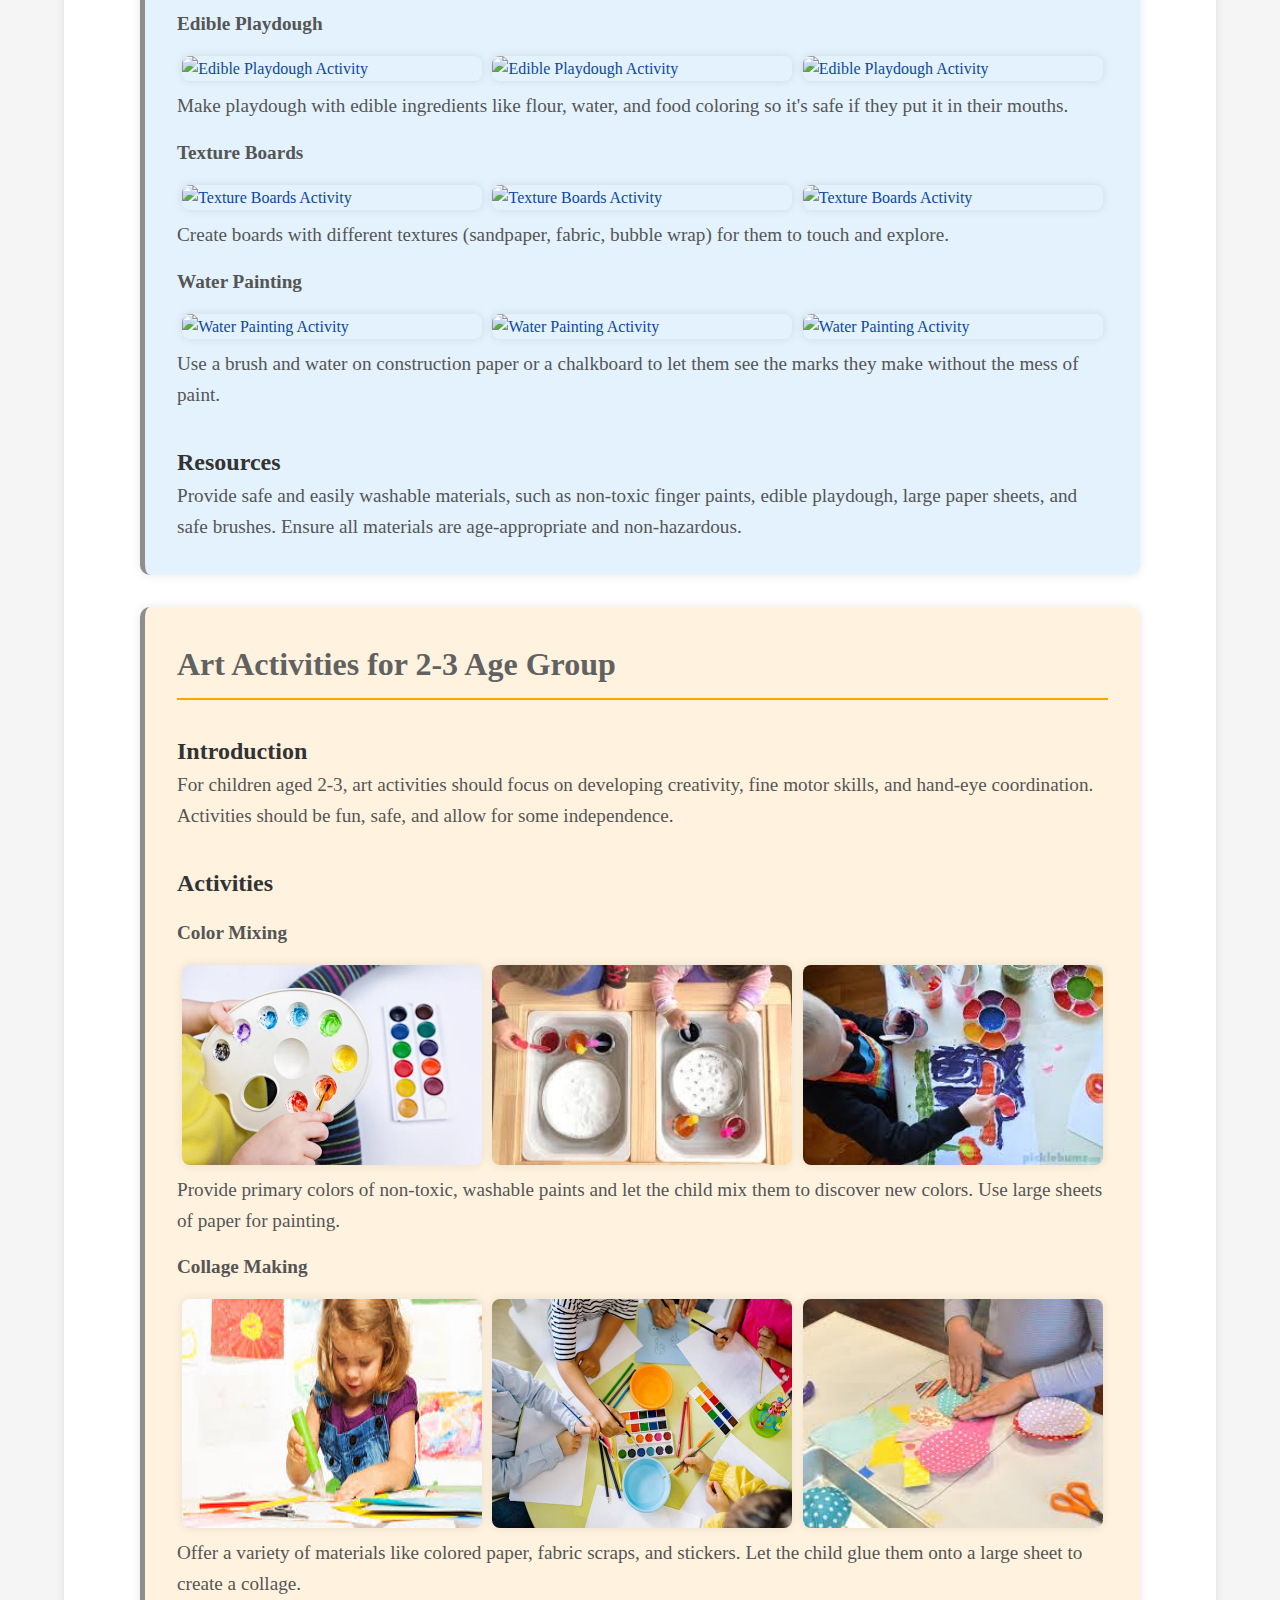
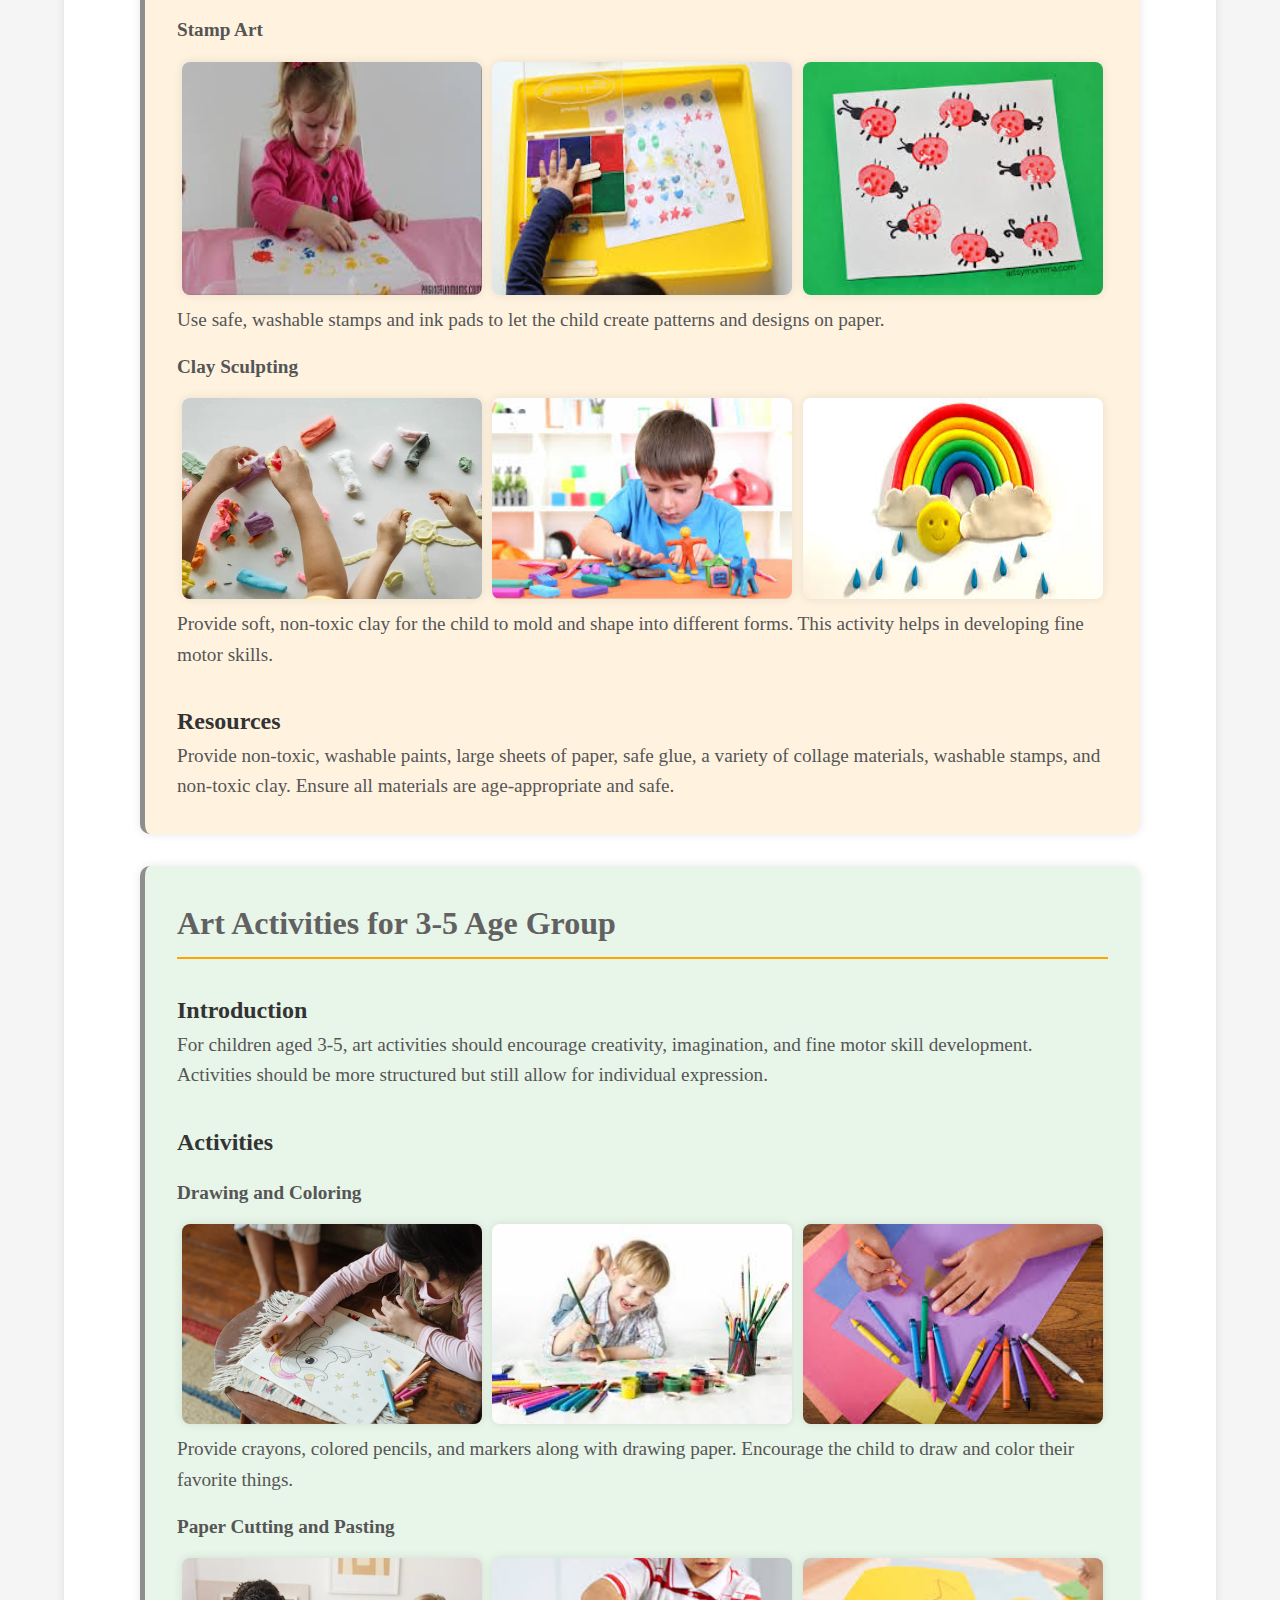
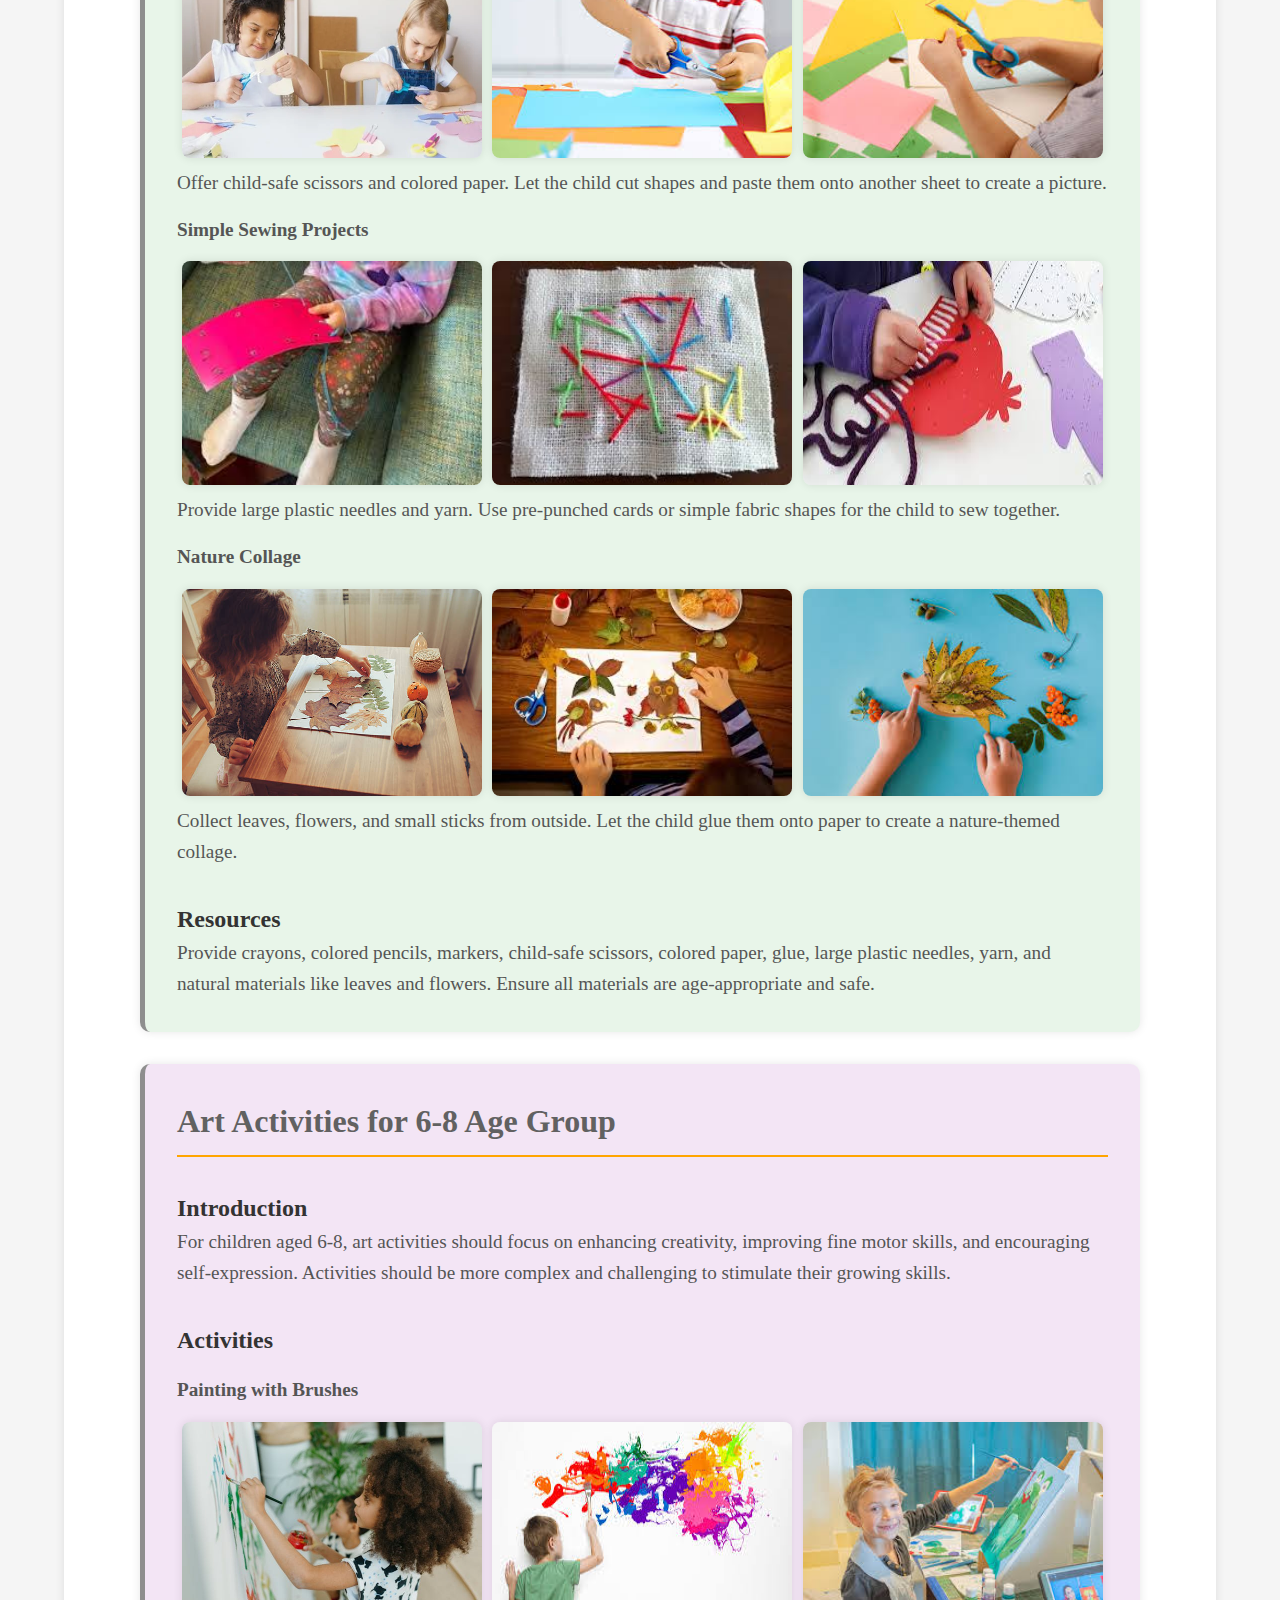
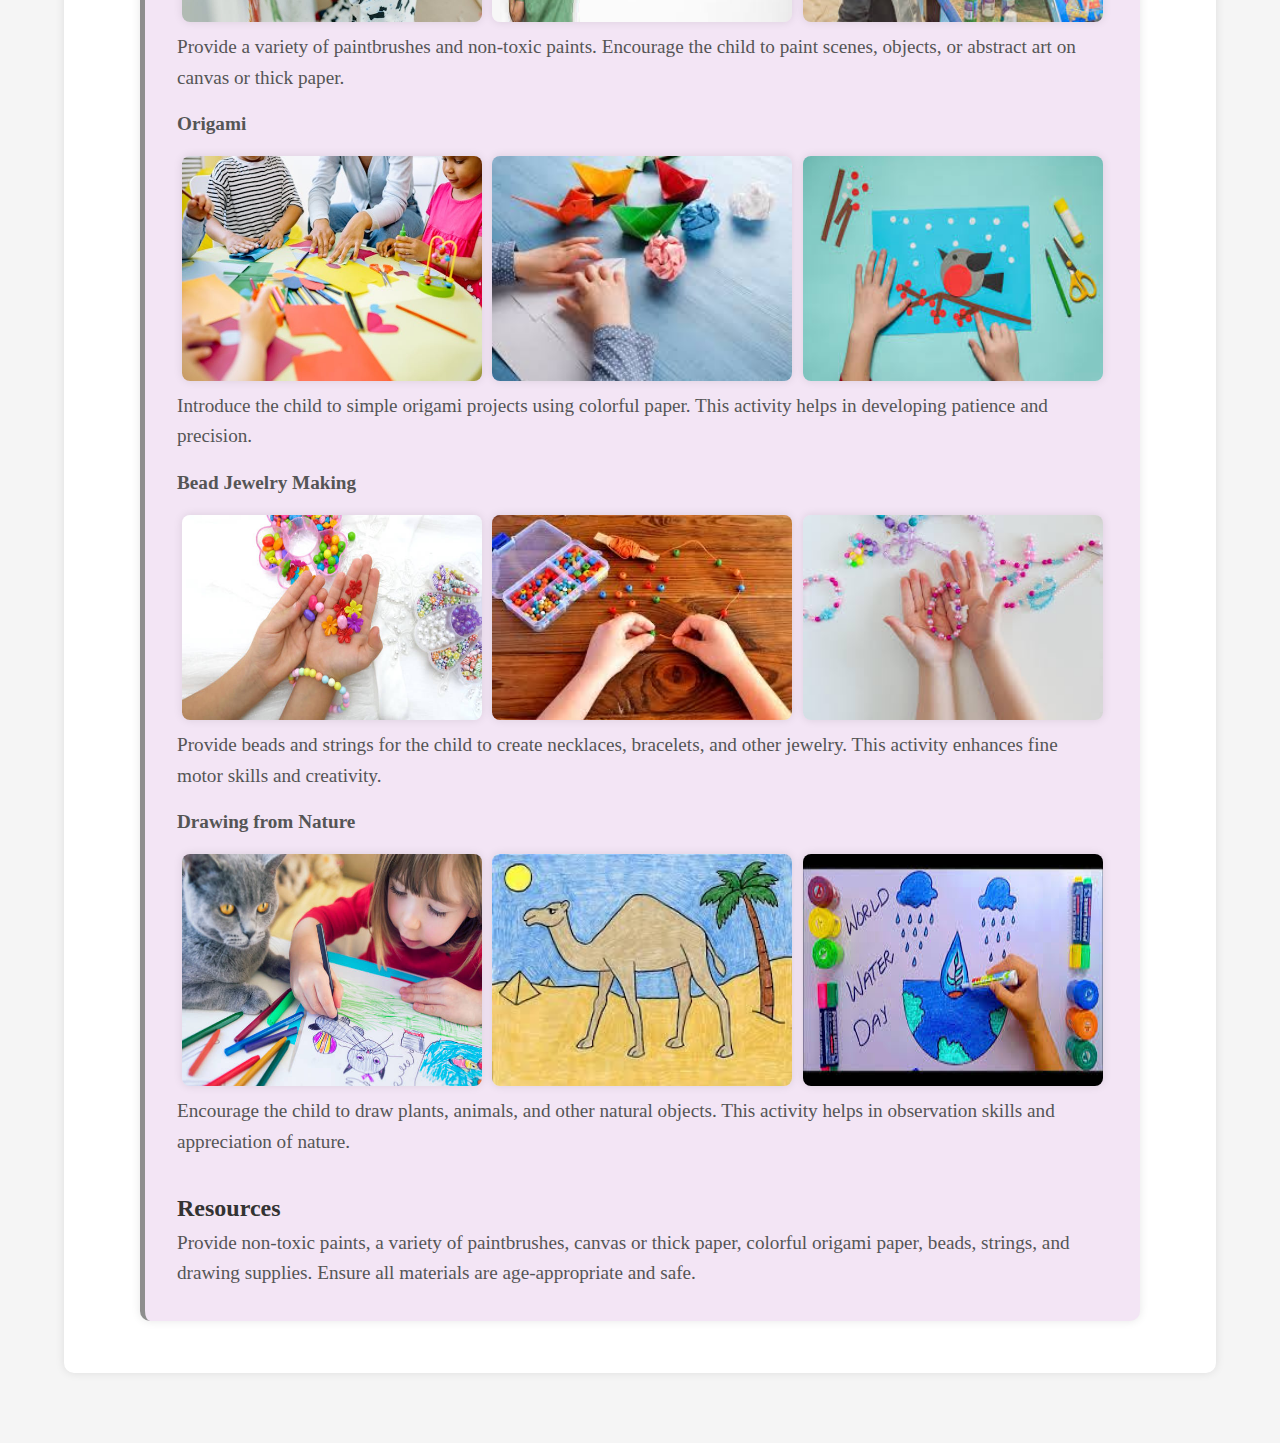
==== commit 4ab49e17: "." ====
--- a/art.html
+++ b/art.html
@@ -100,37 +100,37 @@
             <div class="activity">
                 <h4>Color Mixing</h4>
                 <div class="image-container">
-                <img src="img/colour mixing.webp" alt="Color Mixing Activity">
-                <img src="img/colormixing toddler.jpeg" alt="Color Mixing Activity">
-                <img src="img/colour mixing1.jpg" alt="Color Mixing Activity">
+                <img src="websitepics/colour mixing.webp" alt="Color Mixing Activity">
+                <img src="websitepics/colormixing toddler.jpeg" alt="Color Mixing Activity">
+                <img src="websitepics/colour mixing1.jpg" alt="Color Mixing Activity">
                 </div>
                 <p>Provide primary colors of non-toxic, washable paints and let the child mix them to discover new colors. Use large sheets of paper for painting.</p>
             </div>
             <div class="activity">
                 <h4>Collage Making</h4>
                 <div class="image-container">
-                <img src="img/collage making1.jpg" alt="Collage Making Activity">
-                <img src="img/collage.jpeg" alt="Collage Making Activity">
-                <img src="img/collage making2.jpg" alt="Collage Making Activity">
+                <img src="websitepics/collage making1.jpg" alt="Collage Making Activity">
+                <img src="websitepics/collage.jpeg" alt="Collage Making Activity">
+                <img src="websitepics/collage making2.jpg" alt="Collage Making Activity">
                 </div>
                 <p>Offer a variety of materials like colored paper, fabric scraps, and stickers. Let the child glue them onto a large sheet to create a collage.</p>
             </div>
             <div class="activity">
                 <h4>Stamp Art</h4>
                 <div class="image-container">
-                <!-- <img src="img/stamp art.jpeg" alt="Stamp Art Activity"> -->
-                <img src="img/stamp art1.jpg" alt="Stamp Art Activity">
-                <img src="img/stamp art2.jpg" alt="Stamp Art Activity">
-                <img src="img/stamp art3.jpg" alt="Stamp Art Activity">
+                <!-- <img src="websitepics/stamp art.jpeg" alt="Stamp Art Activity"> -->
+                <img src="websitepics/stamp art1.jpg" alt="Stamp Art Activity">
+                <img src="websitepics/stamp art2.jpg" alt="Stamp Art Activity">
+                <img src="websitepics/stamp art3.jpg" alt="Stamp Art Activity">
                 </div>
                 <p>Use safe, washable stamps and ink pads to let the child create patterns and designs on paper.</p>
             </div>
             <div class="activity">
                 <h4>Clay Sculpting</h4>
                 <div class="image-container">
-                <img src="img/clay sculpting.webp" alt="Clay Sculpting Activity">
-                <img src="img/sculpture child1.jpg" alt="Clay Sculpting Activity">
-                <img src="img/clay sculpture 2.jpg" alt="Clay Sculpting Activity">
+                <img src="websitepics/clay sculpting.webp" alt="Clay Sculpting Activity">
+                <img src="websitepics/sculpture child1.jpg" alt="Clay Sculpting Activity">
+                <img src="websitepics/clay sculpture 2.jpg" alt="Clay Sculpting Activity">
                 </div>
                 <p>Provide soft, non-toxic clay for the child to mold and shape into different forms. This activity helps in developing fine motor skills.</p>
             </div>
@@ -148,37 +148,37 @@
             <div class="activity">
                 <h4>Drawing and Coloring</h4>
                 <div class="image-container">
-                <img src="img/colouring.jpeg" alt="Drawing and Coloring Activity">
-                <img src="img/crayons art1.jpg" alt="Drawing and Coloring Activity">
-                <img src="img/crayons art2.jpg" alt="Drawing and Coloring Activity">
+                <img src="websitepics/colouring.jpeg" alt="Drawing and Coloring Activity">
+                <img src="websitepics/crayons art1.jpg" alt="Drawing and Coloring Activity">
+                <img src="websitepics/crayons art2.jpg" alt="Drawing and Coloring Activity">
                 </div>
                 <p>Provide crayons, colored pencils, and markers along with drawing paper. Encourage the child to draw and color their favorite things.</p>
             </div>
             <div class="activity">
                 <h4>Paper Cutting and Pasting</h4>
                 <div class="image-container">
-                <img src="img/paper cutting.webp" alt="Paper Cutting and Pasting Activity">
-                <img src="img/paper cutting1.jpg" alt="Paper Cutting and Pasting Activity">
-                <img src="img/paper cutting2.jpg" alt="Paper Cutting and Pasting Activity">
+                <img src="websitepics/paper cutting.webp" alt="Paper Cutting and Pasting Activity">
+                <img src="websitepics/paper cutting1.jpg" alt="Paper Cutting and Pasting Activity">
+                <img src="websitepics/paper cutting2.jpg" alt="Paper Cutting and Pasting Activity">
             </div>
                 <p>Offer child-safe scissors and colored paper. Let the child cut shapes and paste them onto another sheet to create a picture.</p>
             </div>
             <div class="activity">
                 <h4>Simple Sewing Projects</h4>
                 <div class="image-container">
-                <!-- <img src="img/sewing project.webp" alt="Simple Sewing Projects Activity"> -->
-                <img src="img/kids sewing.jpg" alt="Simple Sewing Projects Activity">
-                <img src="img/kids sewing1.jpg" alt="Simple Sewing Projects Activity">
-                <img src="img/kids sewing2.jpg" alt="Simple Sewing Projects Activity">
+                <!-- <img src="websitepics/sewing project.webp" alt="Simple Sewing Projects Activity"> -->
+                <img src="websitepics/kids sewing.jpg" alt="Simple Sewing Projects Activity">
+                <img src="websitepics/kids sewing1.jpg" alt="Simple Sewing Projects Activity">
+                <img src="websitepics/kids sewing2.jpg" alt="Simple Sewing Projects Activity">
             </div>
                 <p>Provide large plastic needles and yarn. Use pre-punched cards or simple fabric shapes for the child to sew together.</p>
             </div>
             <div class="activity">
                 <h4>Nature Collage</h4>
                 <div class="image-container">
-                <img src="img/leaves.jpg" alt="Nature Collage Activity">
-                <img src="img/nature art.jpg" alt="Nature Collage Activity">
-                <img src="img/nature art1.jpg" alt="Nature Collage Activity">
+                <img src="websitepics/leaves.jpg" alt="Nature Collage Activity">
+                <img src="websitepics/nature art.jpg" alt="Nature Collage Activity">
+                <img src="websitepics/nature art1.jpg" alt="Nature Collage Activity">
                  </div>
                 <p>Collect leaves, flowers, and small sticks from outside. Let the child glue them onto paper to create a nature-themed collage.</p>
             </div>
@@ -196,36 +196,36 @@
             <div class="activity">
                 <h4>Painting with Brushes</h4>
                 <div class="image-container">
-                <img src="img/brush paintng.jpeg" alt="Painting with Brushes Activity">
-                <img src="img/child painting.jpg" alt="Painting with Brushes Activity">
-                <img src="img/child painting1.jpg" alt="Painting with Brushes Activity">
+                <img src="websitepics/brush paintng.jpeg" alt="Painting with Brushes Activity">
+                <img src="websitepics/child painting.jpg" alt="Painting with Brushes Activity">
+                <img src="websitepics/child painting1.jpg" alt="Painting with Brushes Activity">
                 </div>
                 <p>Provide a variety of paintbrushes and non-toxic paints. Encourage the child to paint scenes, objects, or abstract art on canvas or thick paper.</p>
             </div>
             <div class="activity">
                 <h4>Origami</h4>
                 <div class="image-container">
-                <img src="img/origami projects.jpeg" alt="Origami Activity">
-                <img src="img/paper folding.jpg" alt="Origami Activity">
-                <img src="img/paper art.jpg" alt="Origami Activity">
+                <img src="websitepics/origami projects.jpeg" alt="Origami Activity">
+                <img src="websitepics/paper folding.jpg" alt="Origami Activity">
+                <img src="websitepics/paper art.jpg" alt="Origami Activity">
             </div>
                 <p>Introduce the child to simple origami projects using colorful paper. This activity helps in developing patience and precision.</p>
             </div>
             <div class="activity">
                 <h4>Bead Jewelry Making</h4>
                 <div class="image-container">
-                <img src="img/bead jewelry activity.jpg" alt="Bead Jewelry Making Activity">
-                <img src="img/bead 1.jpg" alt="Bead Jewelry Making Activity">
-                <img src="img/bead2.jpg" alt="Bead Jewelry Making Activity">
+                <img src="websitepics/bead jewelry activity.jpg" alt="Bead Jewelry Making Activity">
+                <img src="websitepics/bead 1.jpg" alt="Bead Jewelry Making Activity">
+                <img src="websitepics/bead2.jpg" alt="Bead Jewelry Making Activity">
                 </div>
                 <p>Provide beads and strings for the child to create necklaces, bracelets, and other jewelry. This activity enhances fine motor skills and creativity.</p>
             </div>
             <div class="activity">
                 <h4>Drawing from Nature</h4>
                 <div class="image-container">
-                <img src="img/child drawing nature.jpg" alt="Drawing from Nature Activity">
-                <img src="img/animal drawing.jpg" alt="Drawing from Nature Activity">
-                <img src="img/drawing nature.jpg" alt="Drawing from Nature Activity">
+                <img src="websitepics/child drawing nature.jpg" alt="Drawing from Nature Activity">
+                <img src="websitepics/animal drawing.jpg" alt="Drawing from Nature Activity">
+                <img src="websitepics/drawing nature.jpg" alt="Drawing from Nature Activity">
             </div>
                 <p>Encourage the child to draw plants, animals, and other natural objects. This activity helps in observation skills and appreciation of nature.</p>
             </div>
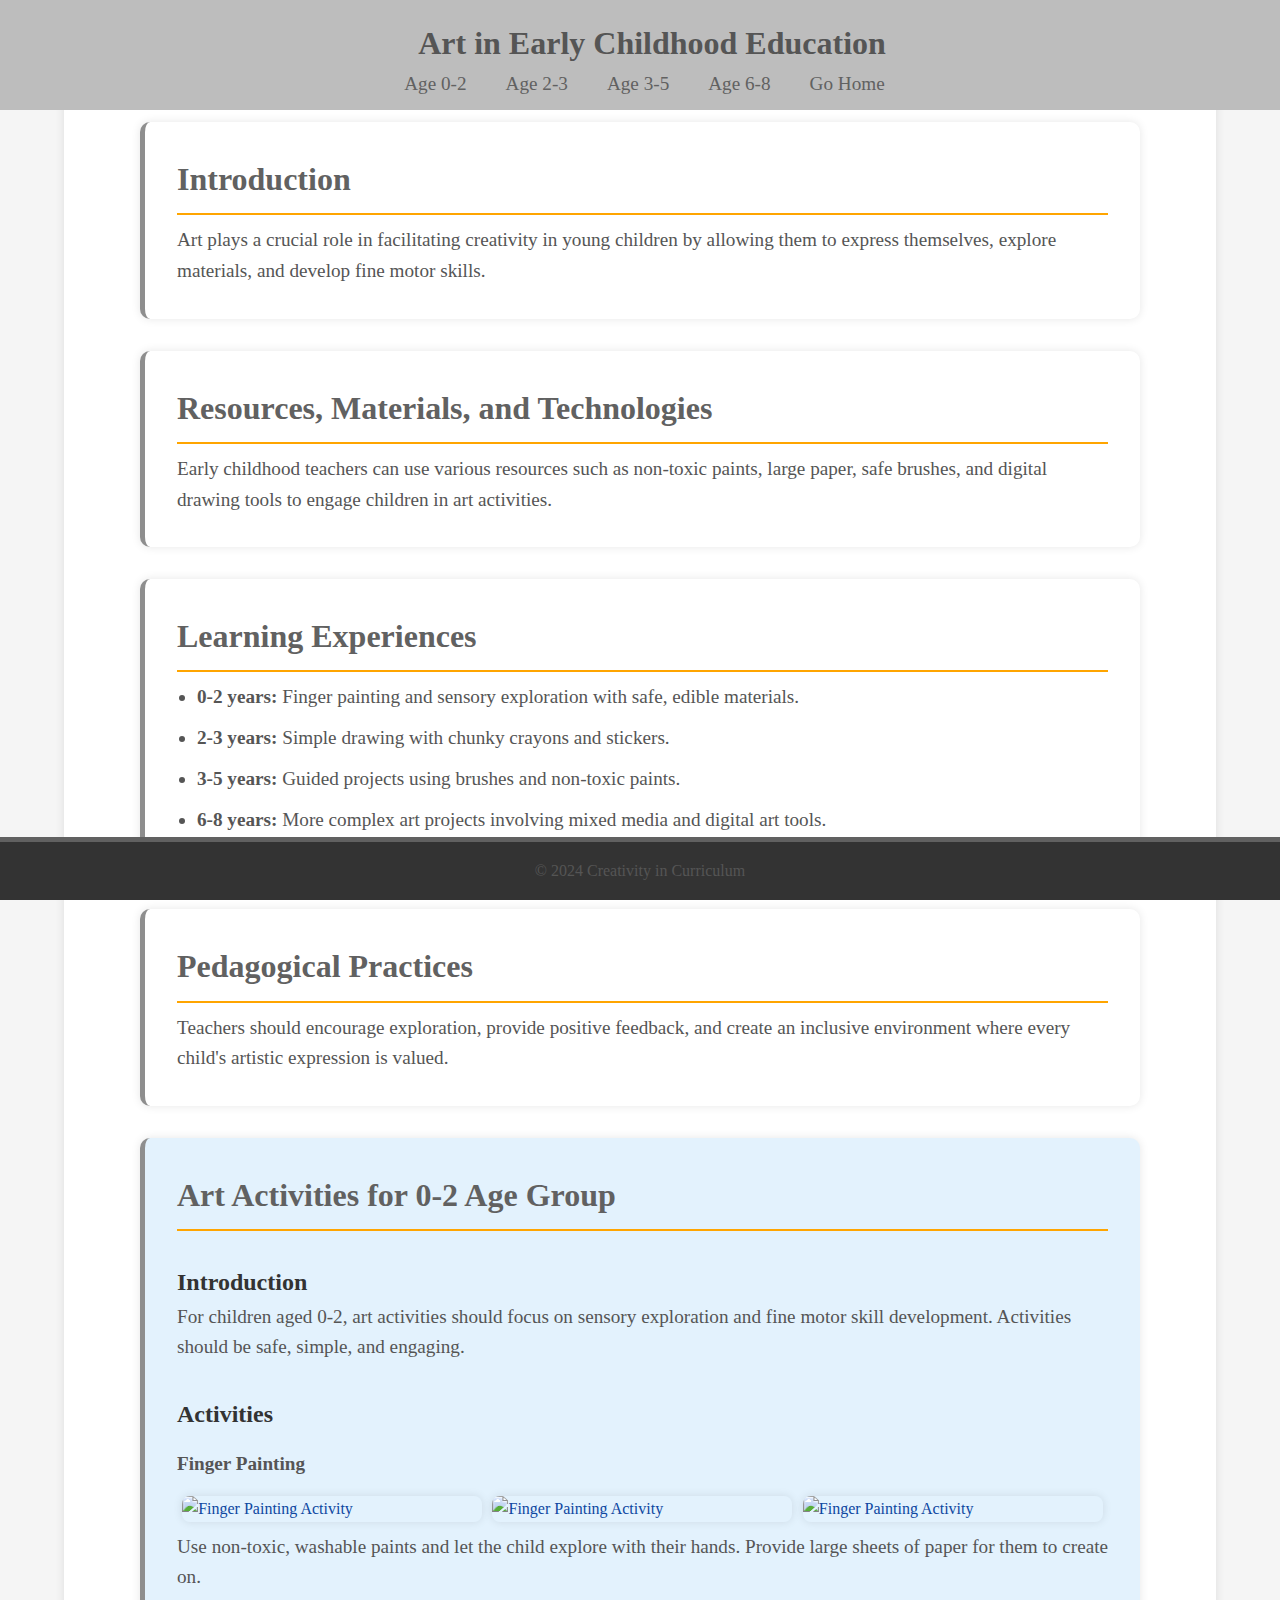
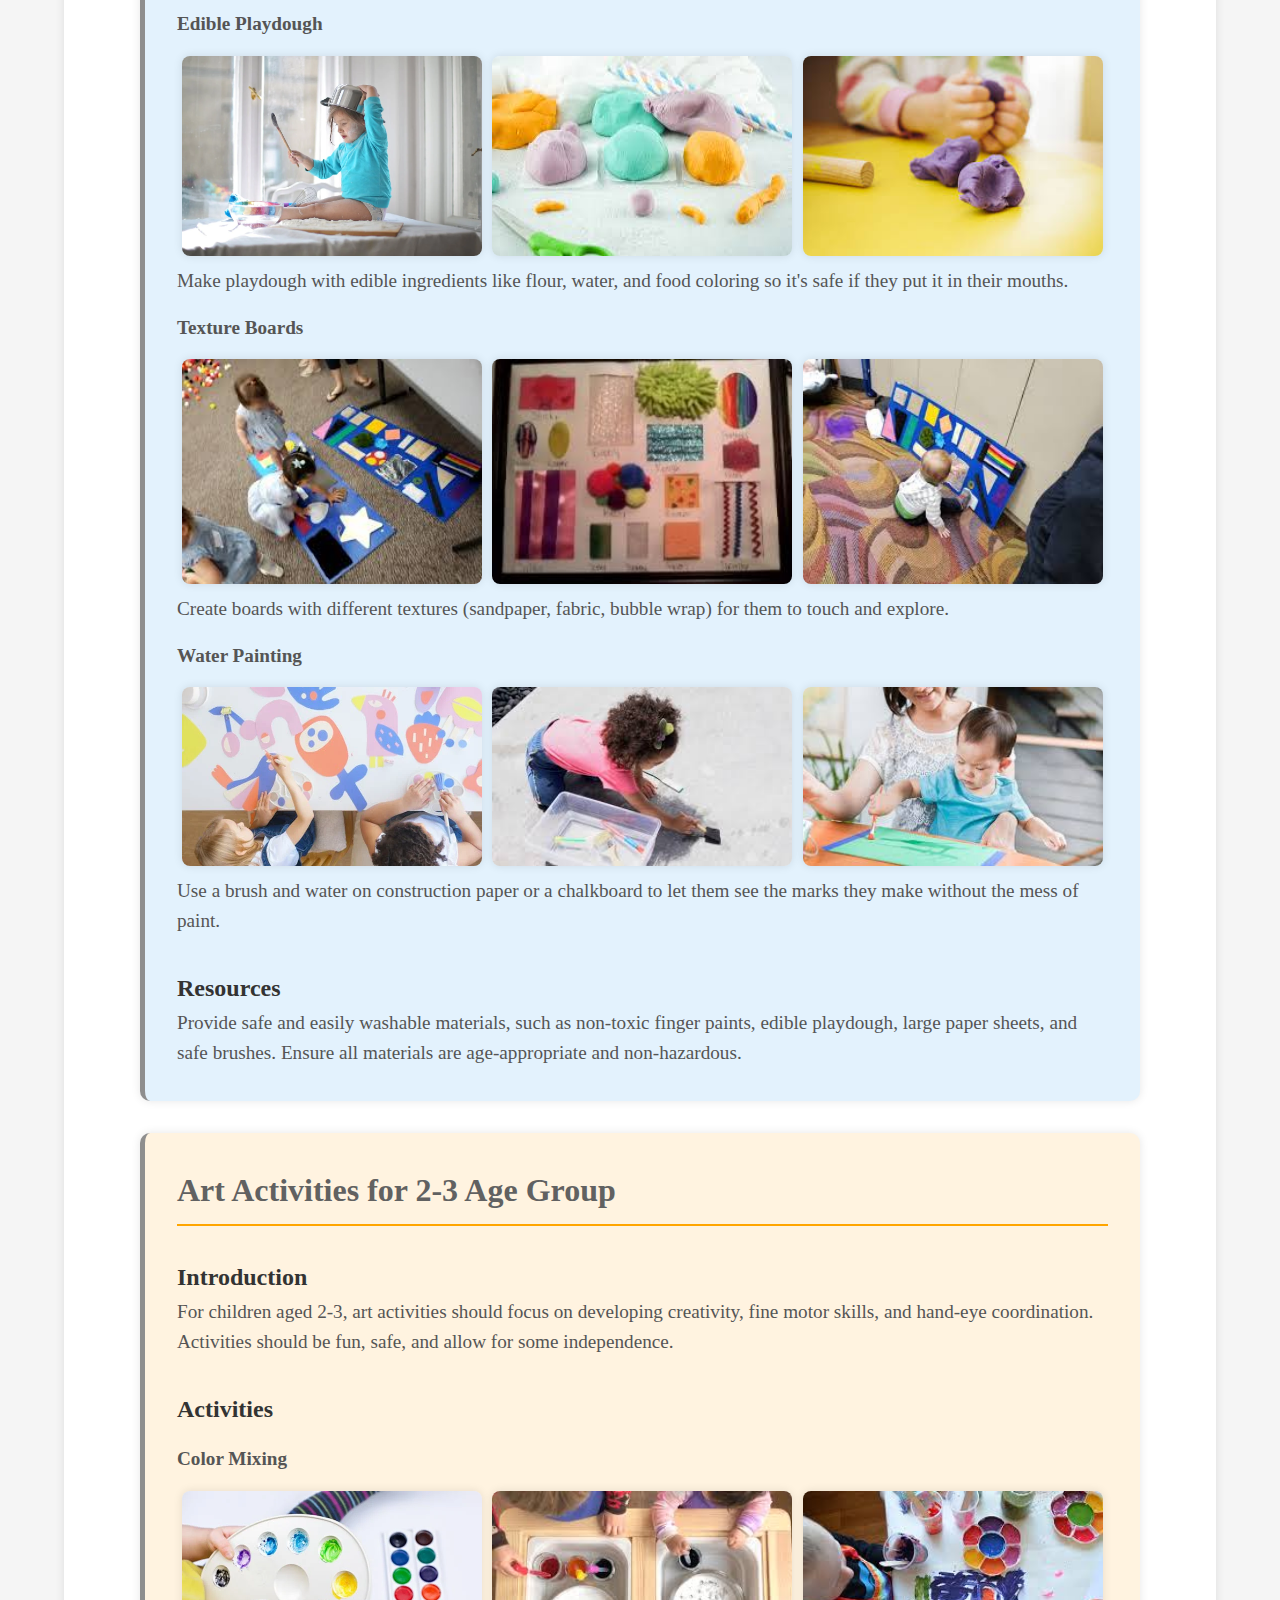
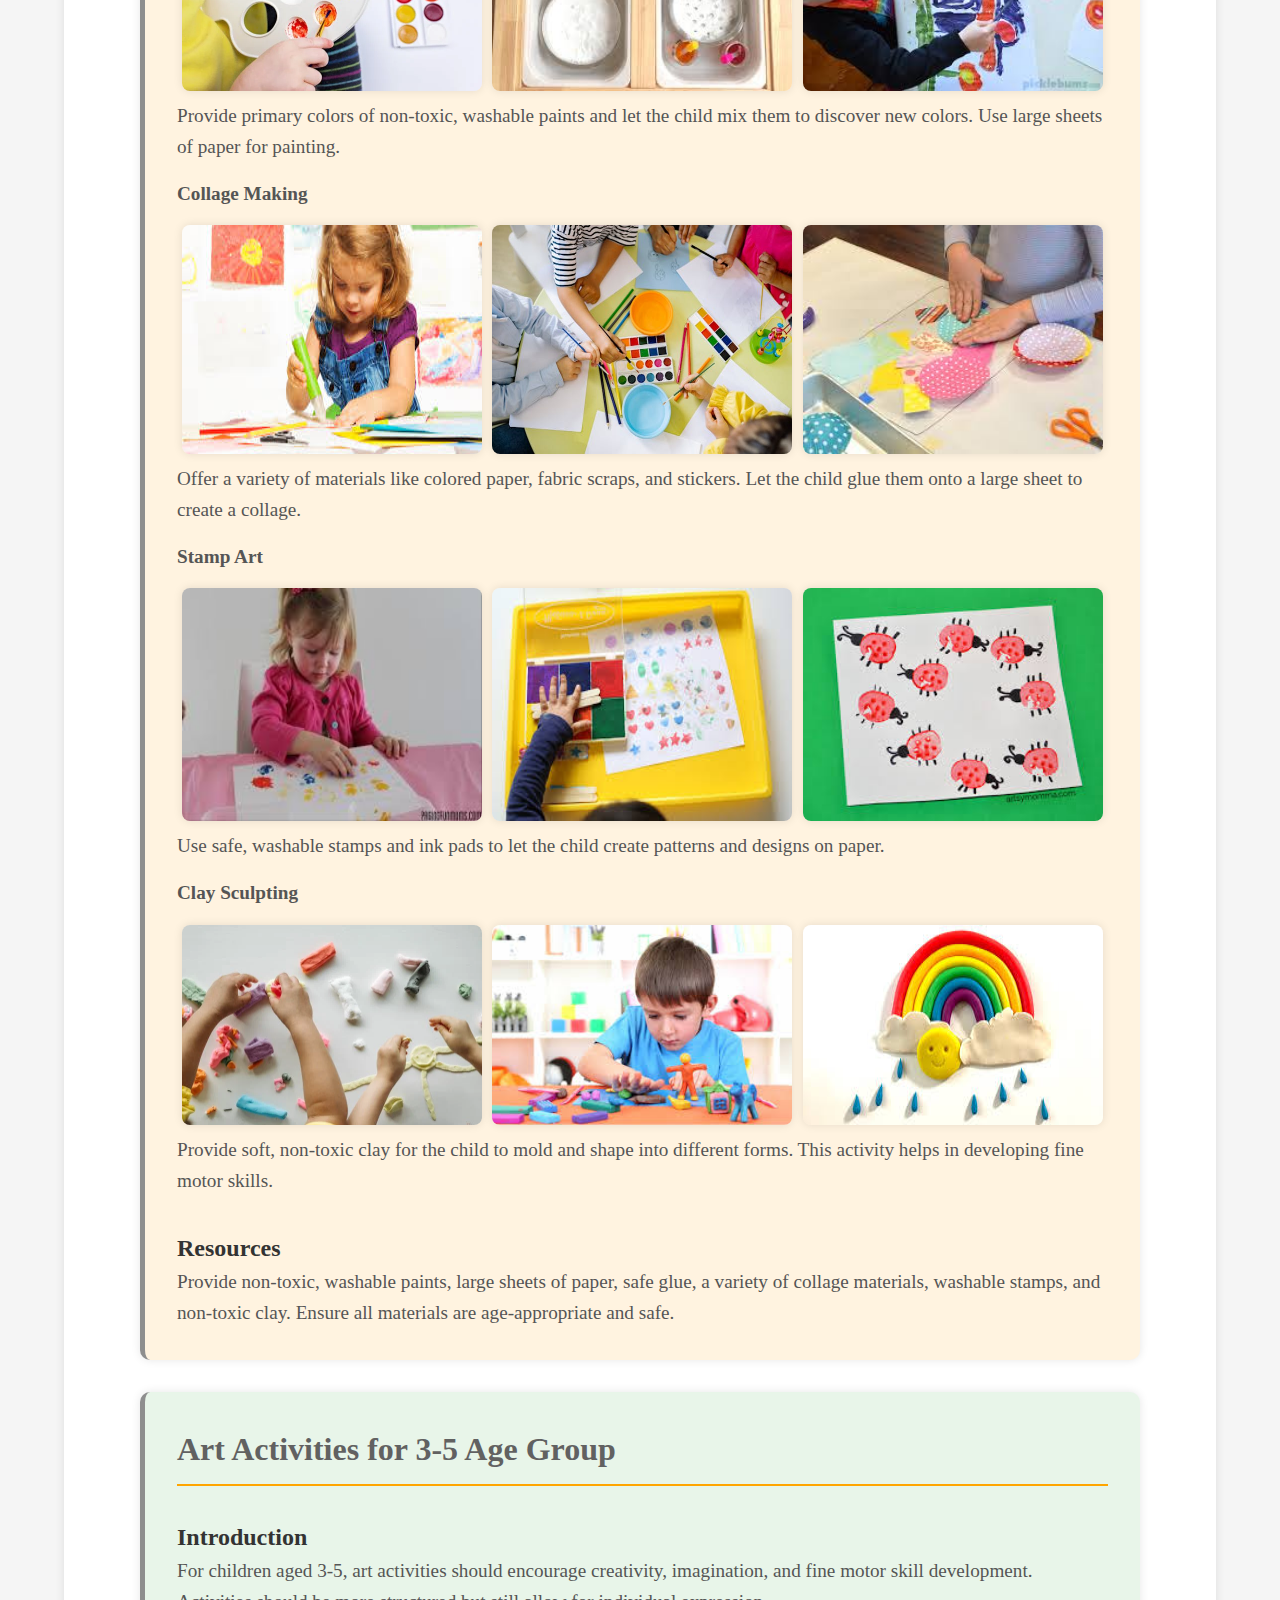
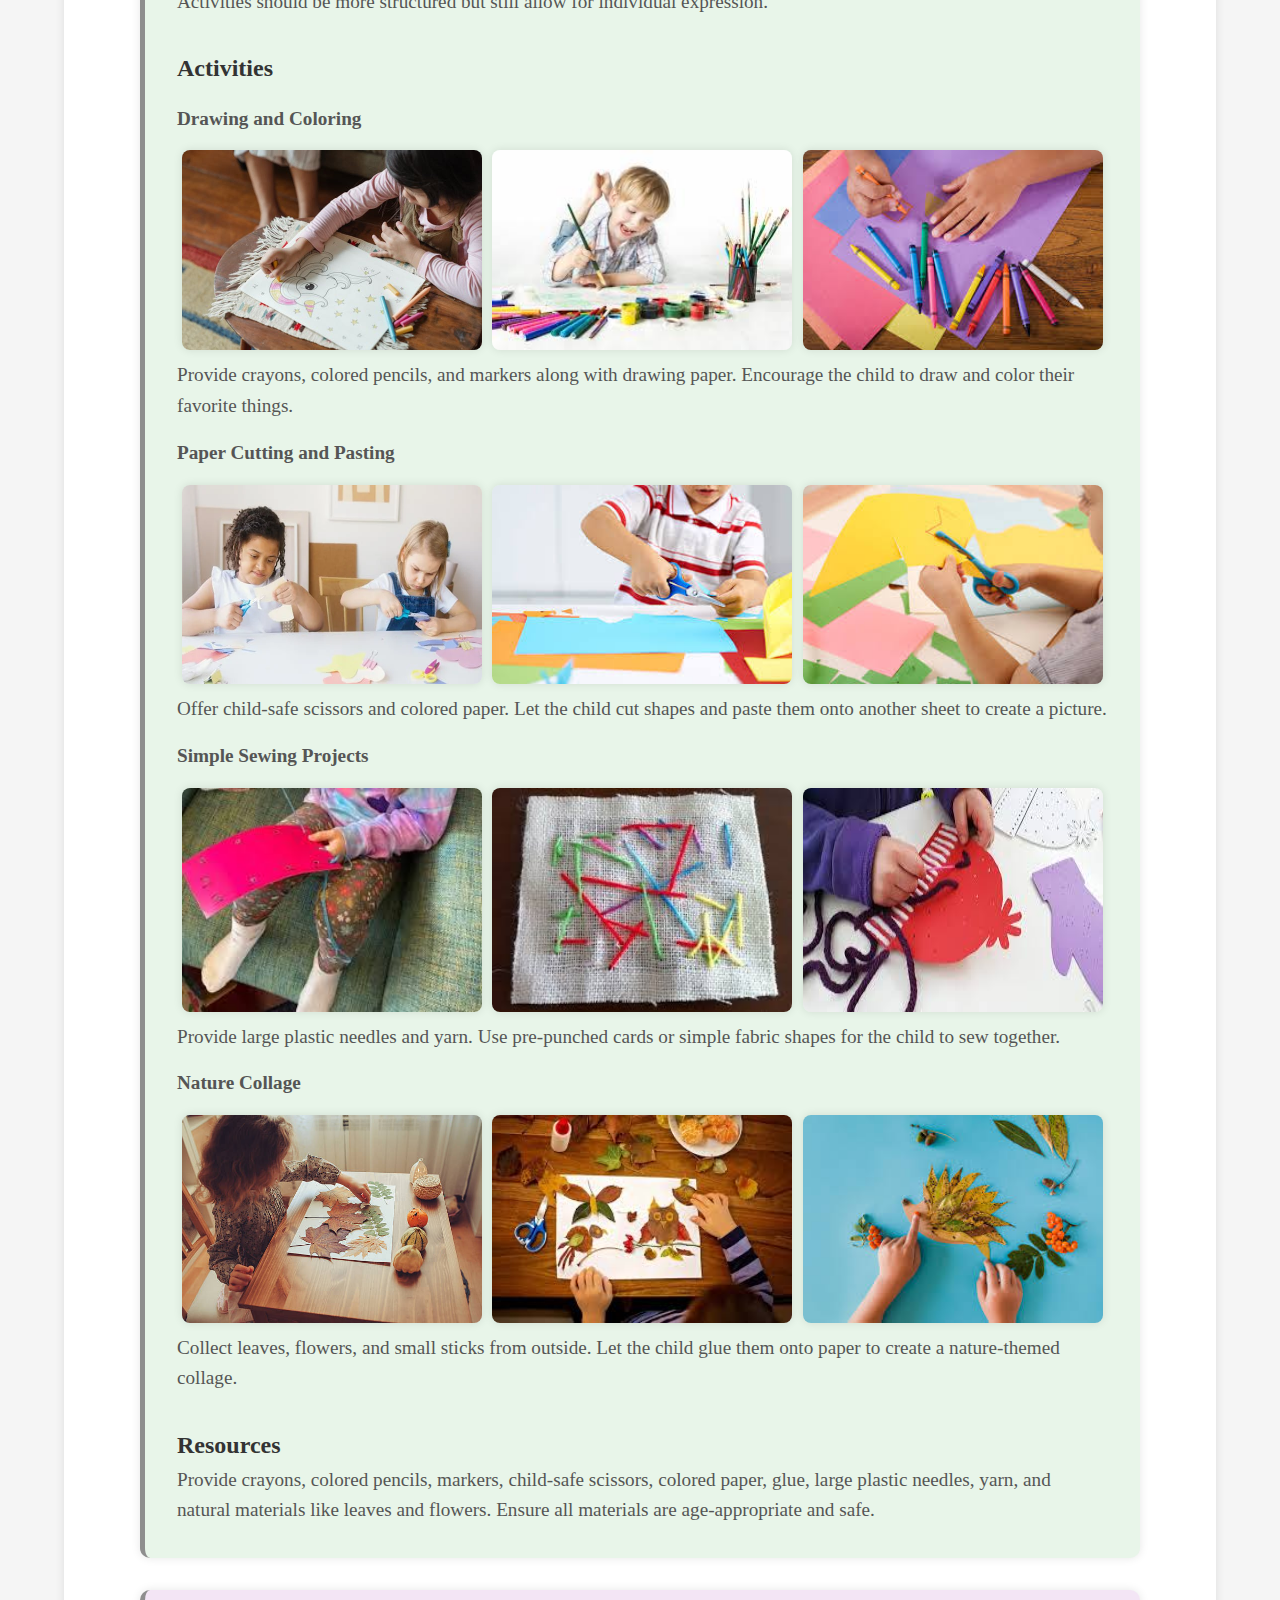
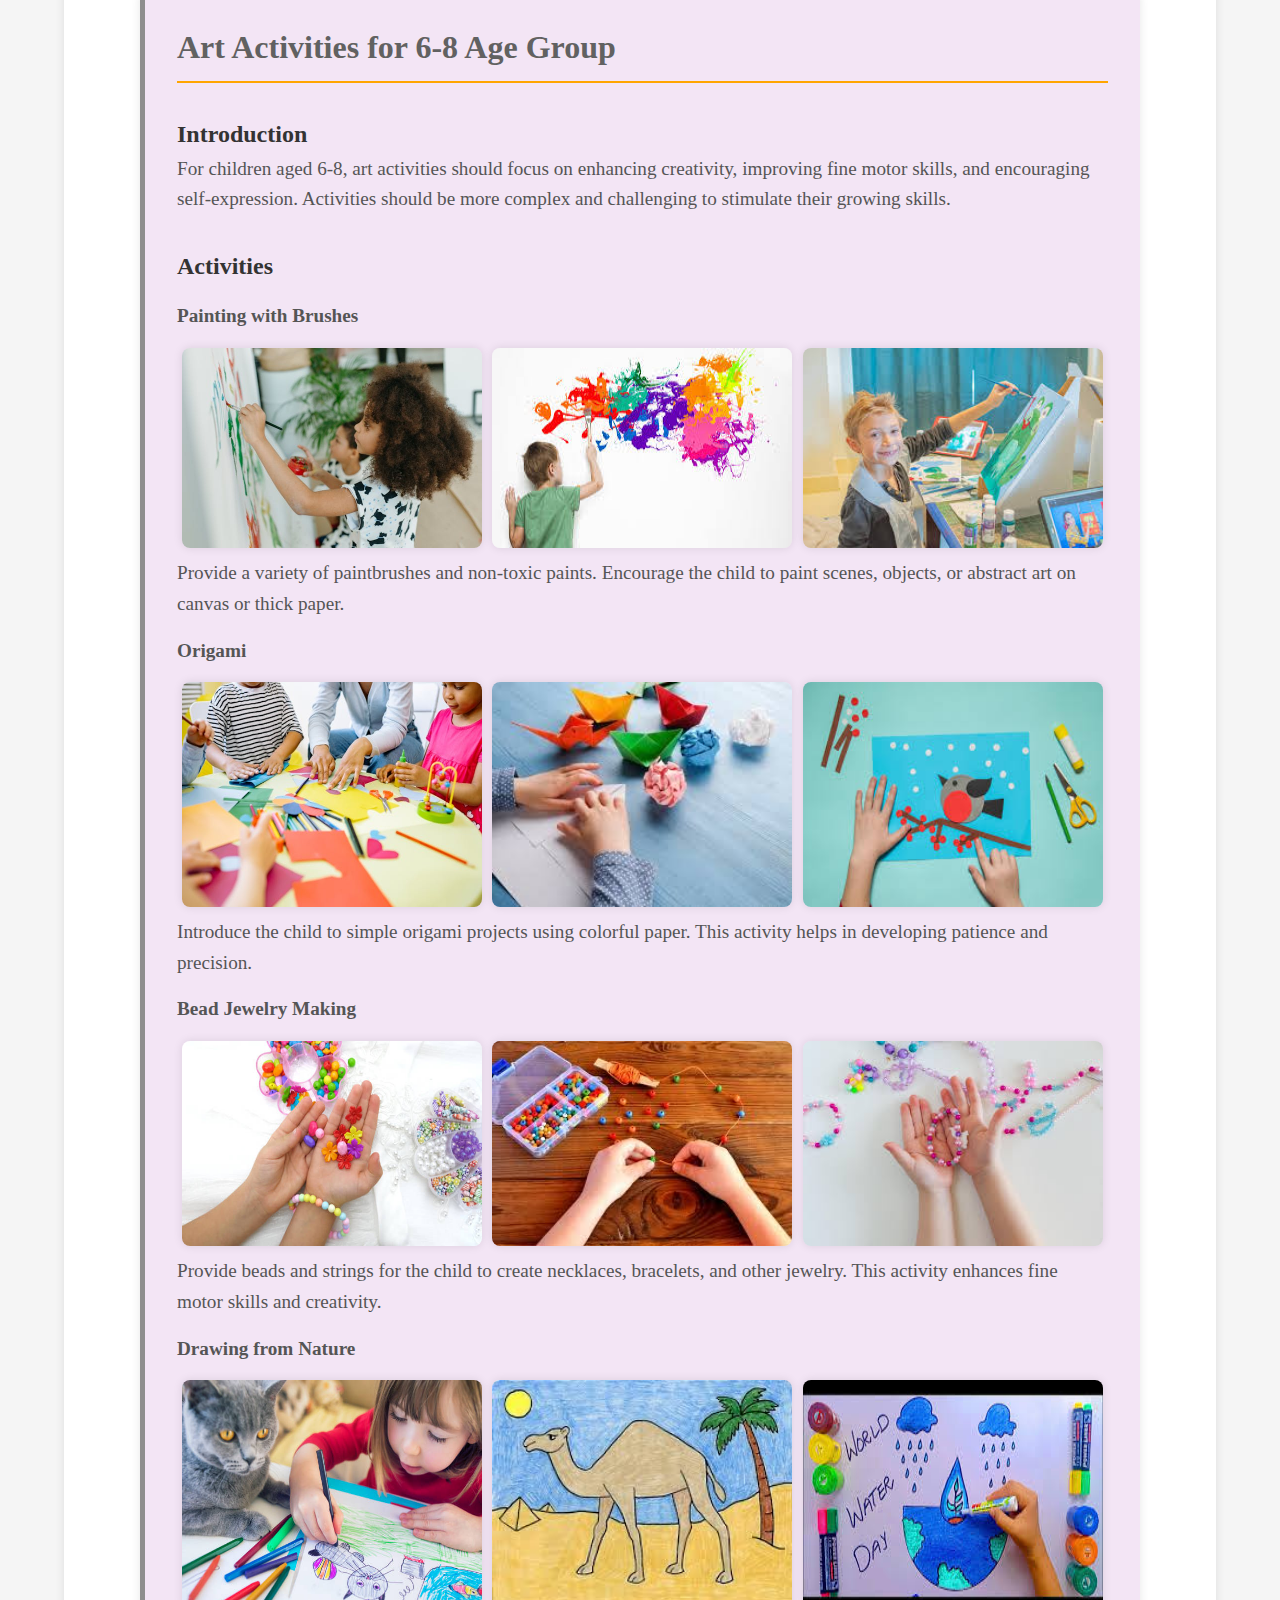
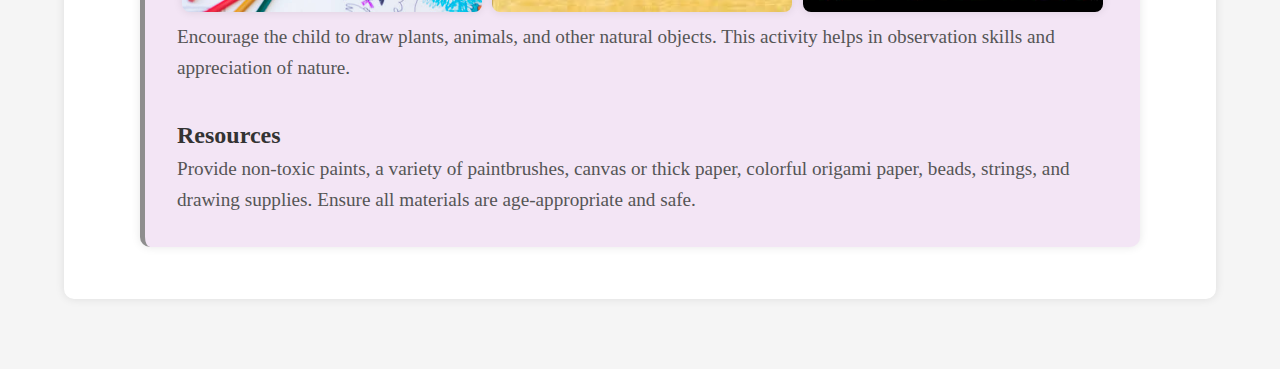
==== commit 4cedad03: "." ====
--- a/art.html
+++ b/art.html
@@ -61,27 +61,27 @@
             <div class="activity">
                 <h4>Edible Playdough</h4>
                 <div class="image-container">
-                <img src="./img/edible playing.webp" alt="Edible Playdough Activity">
-                <img src="./img/child dough making.jpg" alt="Edible Playdough Activity">
-                <img src="./img/playdough.jpg" alt="Edible Playdough Activity">
+                <img src="websitepics/edible playing.webp" alt="Edible Playdough Activity">
+                <img src="websitepics/child dough making.jpg" alt="Edible Playdough Activity">
+                <img src="websitepics/playdough.jpg" alt="Edible Playdough Activity">
                  </div>
                 <p>Make playdough with edible ingredients like flour, water, and food coloring so it's safe if they put it in their mouths.</p>
             </div>
             <div class="activity">
                 <h4>Texture Boards</h4>
                 <div class="image-container">
-                <img src="./img/board infant.jpg" alt="Texture Boards Activity">
-                <img src="./img/board infiant2.jpg" alt="Texture Boards Activity">
-                <img src="./img/board infant3.jpg" alt="Texture Boards Activity">
+                <img src="websitepics/board infant.jpg" alt="Texture Boards Activity">
+                <img src="websitepics/board infiant2.jpg" alt="Texture Boards Activity">
+                <img src="websitepics/board infant3.jpg" alt="Texture Boards Activity">
                 </div>
                 <p>Create boards with different textures (sandpaper, fabric, bubble wrap) for them to touch and explore.</p>
             </div>
             <div class="activity">
                 <h4>Water Painting</h4>
                 <div class="image-container">
-                <img src="./img/water painting.webp" alt="Water Painting Activity">
-                <img src="./img/water painting2.jpg" alt="Water Painting Activity">
-                <img src="./img/water painting3.jpg" alt="Water Painting Activity">
+                <img src="websitepics/water painting.webp" alt="Water Painting Activity">
+                <img src="websitepics/water painting2.jpg" alt="Water Painting Activity">
+                <img src="websitepics/water painting3.jpg" alt="Water Painting Activity">
                 </div>
                 <p>Use a brush and water on construction paper or a chalkboard to let them see the marks they make without the mess of paint.</p>
             </div>
